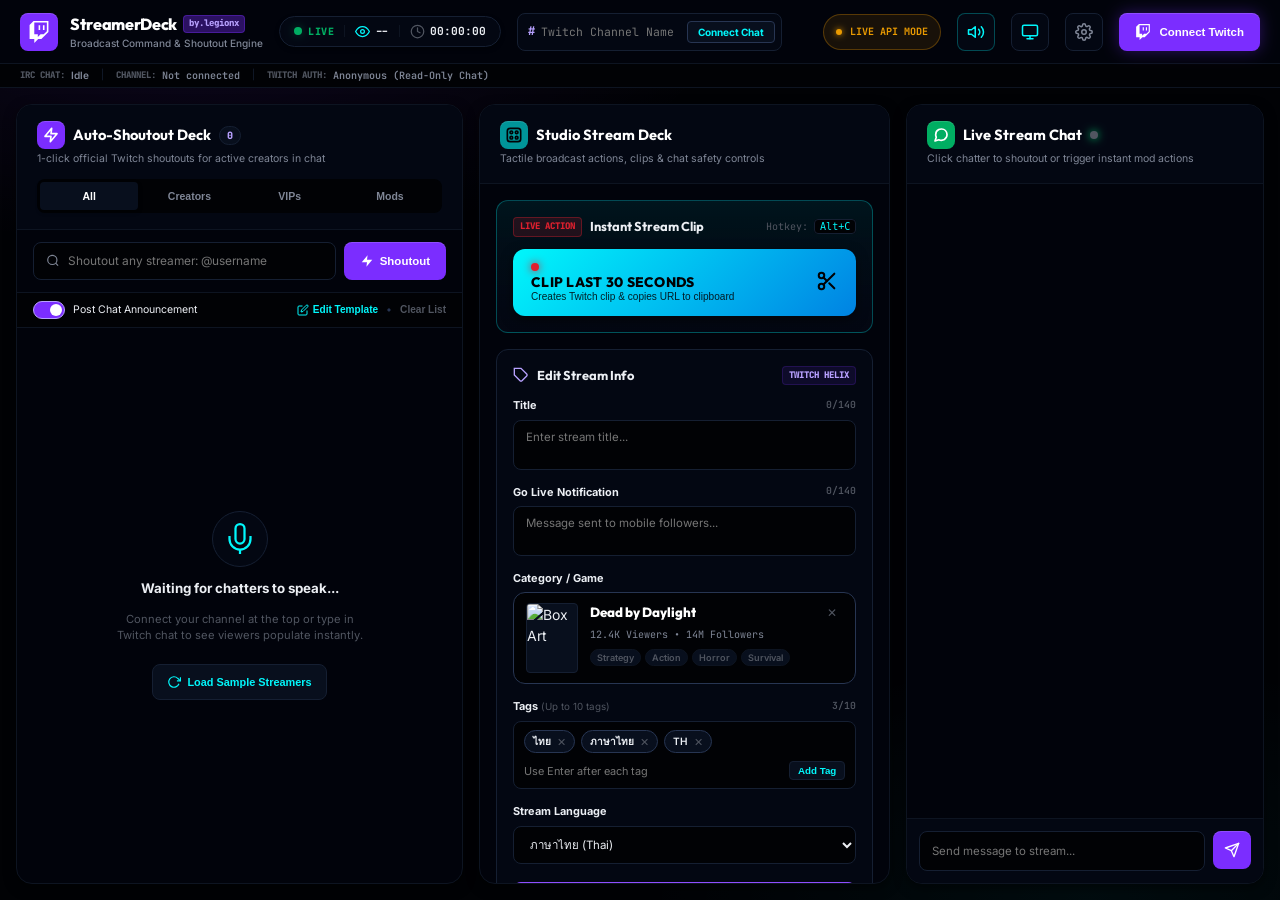
==== index.html @ 7c7625bd "feat: bundle Client ID for public use — users just click Login with Twitch, no setup needed" ====
<!DOCTYPE html>
<html lang="en" class="dark">

<head>
  <meta charset="UTF-8">
  <meta name="viewport" content="width=device-width, initial-scale=1.0">
  <title>StreamerDeck by.legionx— Broadcast Deck & Twitch Auto-Shoutout</title>
  <link rel="preconnect" href="https://fonts.googleapis.com">
  <link rel="preconnect" href="https://fonts.gstatic.com" crossorigin>
  <link
    href="https://fonts.googleapis.com/css2?family=Outfit:wght@400;500;600;700;800&family=Inter:wght@400;500;600;700&family=JetBrains+Mono:wght@500;600;700;800&display=swap"
    rel="stylesheet">
  <link rel="stylesheet" href="style.css">
</head>

<body>
  <div class="app-viewport">

    <!-- ================= TOP BROADCAST HEADER ================= -->
    <header class="app-header" role="banner">
      <div class="header-left">
        <div class="brand-badge">
          <div class="brand-icon-wrap">
            <svg class="svg-icon brand-logo" viewBox="0 0 24 24" width="22" height="22" fill="currentColor">
              <path
                d="M11.571 4.714h1.715v5.143H11.57zm4.715 0H18v5.143h-1.714zM6 0L1.714 4.286v15.428h5.143V24l4.286-4.286h3.428L22.286 12V0zm14.571 11.143l-3.428 3.428h-3.429l-3 3v-3H6.857V1.714h13.714z" />
            </svg>
          </div>
          <div class="brand-titles">
            <div class="brand-heading">
              <span class="brand-title">StreamerDeck</span>
              <span class="brand-edition">by.legionx</span>
            </div>
            <span class="brand-caption">Broadcast Command & Shoutout Engine</span>
          </div>
        </div>

        <!-- Live Telemetry Pill -->
        <div class="telemetry-pill" id="broadcastTelemetry">
          <div class="live-signal-group">
            <span class="pulse-beacon live" id="liveBeacon"></span>
            <span class="live-status-text live" id="liveStatusText">LIVE</span>
          </div>
          <div class="pill-divider" aria-hidden="true"></div>
          <div class="telemetry-stat" title="Current Viewers">
            <svg class="svg-icon text-cyan" viewBox="0 0 24 24" width="15" height="15" fill="none" stroke="currentColor"
              stroke-width="2" stroke-linecap="round" stroke-linejoin="round">
              <path d="M1 12s4-8 11-8 11 8 11 8-4 8-11 8-11-8-11-8z" />
              <circle cx="12" cy="12" r="3" />
            </svg>
            <span class="stat-value font-mono" id="viewerCounter">--</span>
          </div>
          <div class="pill-divider" aria-hidden="true"></div>
          <div class="telemetry-stat" title="Stream Uptime">
            <svg class="svg-icon text-muted" viewBox="0 0 24 24" width="15" height="15" fill="none"
              stroke="currentColor" stroke-width="2" stroke-linecap="round" stroke-linejoin="round">
              <circle cx="12" cy="12" r="10" />
              <polyline points="12 6 12 12 16 14" />
            </svg>
            <span class="stat-value font-mono" id="uptimeCounter">00:00:00</span>
          </div>
        </div>

        <!-- Quick Channel Joiner Bar -->
        <div class="quick-channel-joiner">
          <span class="join-icon">#</span>
          <input type="text" id="quickChannelInput" placeholder="Twitch Channel Name" autocomplete="off"
            spellcheck="false">
          <button class="btn-join-channel" id="quickJoinBtn">Connect Chat</button>
        </div>
      </div>

      <div class="header-right">
        <!-- Demo / Simulator Mode Switcher -->
        <div class="sim-badge-wrap">
          <button class="sim-mode-toggle" id="simModeToggle" aria-label="Toggle Live Simulator Mode"
            title="Click to toggle between Demo Simulator and Real Live Twitch API">
            <span class="sim-indicator-dot"></span>
            <span class="sim-label" id="simModeLabel">LIVE API MODE</span>
          </button>
        </div>

        <!-- Audio Chimes Toggle Button -->
        <button class="toolbar-btn active" id="soundToggleBtn" aria-label="Toggle Audio Feedback"
          title="Sound Effects: ON">
          <svg class="svg-icon icon-sound-on" viewBox="0 0 24 24" width="18" height="18" fill="none"
            stroke="currentColor" stroke-width="2" stroke-linecap="round" stroke-linejoin="round">
            <polygon points="11 5 6 9 2 9 2 15 6 15 11 19 11 5" />
            <path d="M19.07 4.93a10 10 0 0 1 0 14.14M15.54 8.46a5 5 0 0 1 0 7.07" />
          </svg>
          <svg class="svg-icon icon-sound-off hidden" viewBox="0 0 24 24" width="18" height="18" fill="none"
            stroke="currentColor" stroke-width="2" stroke-linecap="round" stroke-linejoin="round">
            <polygon points="11 5 6 9 2 9 2 15 6 15 11 19 11 5" />
            <line x1="23" y1="9" x2="17" y2="15" />
            <line x1="17" y1="9" x2="23" y2="15" />
          </svg>
        </button>

        <!-- OBS Studio Dock Button -->
        <button class="toolbar-btn" id="openObsDockBtn" aria-label="Open OBS Custom Browser Docks Setup"
          title="OBS Studio Browser Docks">
          <svg class="svg-icon text-cyan" viewBox="0 0 24 24" width="18" height="18" fill="none" stroke="currentColor"
            stroke-width="2" stroke-linecap="round" stroke-linejoin="round">
            <rect x="2" y="3" width="20" height="14" rx="2" ry="2" />
            <line x1="8" y1="21" x2="16" y2="21" />
            <line x1="12" y1="17" x2="12" y2="21" />
          </svg>
        </button>

        <!-- Settings Modal Button -->
        <button class="toolbar-btn" id="openSettingsBtn" aria-label="Open Stream & API Settings"
          title="Twitch API & App Settings">
          <svg class="svg-icon" viewBox="0 0 24 24" width="18" height="18" fill="none" stroke="currentColor"
            stroke-width="2" stroke-linecap="round" stroke-linejoin="round">
            <circle cx="12" cy="12" r="3" />
            <path
              d="M19.4 15a1.65 1.65 0 0 0 .33 1.82l.06.06a2 2 0 0 1 0 2.83 2 2 0 0 1-2.83 0l-.06-.06a1.65 1.65 0 0 0-1.82-.33 1.65 1.65 0 0 0-1 1.51V21a2 2 0 0 1-2 2 2 2 0 0 1-2-2v-.09A1.65 1.65 0 0 0 9 19.4a1.65 1.65 0 0 0-1.82.33l-.06.06a2 2 0 0 1-2.83 0 2 2 0 0 1 0-2.83l.06-.06a1.65 1.65 0 0 0 .33-1.82 1.65 1.65 0 0 0-1.51-1H3a2 2 0 0 1-2-2 2 2 0 0 1 2-2h.09A1.65 1.65 0 0 0 4.6 9a1.65 1.65 0 0 0-.33-1.82l-.06-.06a2 2 0 0 1 0-2.83 2 2 0 0 1 2.83 0l.06.06a1.65 1.65 0 0 0 1.82.33H9a1.65 1.65 0 0 0 1-1.51V3a2 2 0 0 1 2-2 2 2 0 0 1 2 2v.09a1.65 1.65 0 0 0 1 1.51 1.65 1.65 0 0 0 1.82-.33l.06-.06a2 2 0 0 1 2.83 0 2 2 0 0 1 0 2.83l-.06.06a1.65 1.65 0 0 0-.33 1.82V9a1.65 1.65 0 0 0 1.51 1H21a2 2 0 0 1 2 2 2 2 0 0 1-2 2h-.09a1.65 1.65 0 0 0-1.51 1z" />
          </svg>
        </button>

        <!-- Twitch Connect / Authenticated Streamer Profile -->
        <div class="auth-wrapper" id="authWrapper">
          <button class="twitch-connect-btn" id="connectTwitchBtn">
            <svg class="svg-icon" viewBox="0 0 24 24" width="16" height="16" fill="currentColor">
              <path
                d="M11.571 4.714h1.715v5.143H11.57zm4.715 0H18v5.143h-1.714zM6 0L1.714 4.286v15.428h5.143V24l4.286-4.286h3.428L22.286 12V0zm14.571 11.143l-3.428 3.428h-3.429l-3 3v-3H6.857V1.714h13.714z" />
            </svg>
            <span>Connect Twitch</span>
          </button>

          <div class="user-card hidden" id="userCard">
            <div class="avatar-ring">
              <img src="" alt="Streamer Avatar" class="user-avatar" id="userAvatar">
              <span class="user-online-dot"></span>
            </div>
            <div class="user-meta">
              <span class="user-display-name font-mono" id="userDisplayName">Streamer</span>
              <span class="user-badge-role" id="userRole">Broadcaster</span>
            </div>
            <button class="disconnect-icon-btn" id="disconnectBtn" title="Disconnect Account"
              aria-label="Disconnect account">
              <svg viewBox="0 0 24 24" width="14" height="14" fill="none" stroke="currentColor" stroke-width="2"
                stroke-linecap="round">
                <line x1="18" y1="6" x2="6" y2="18" />
                <line x1="6" y1="6" x2="18" y2="18" />
              </svg>
            </button>
          </div>
        </div>
      </div>
    </header>

    <!-- Global Native Shoutout Cooldown Tracker -->
    <div class="cooldown-strip hidden" id="globalCooldownStrip" role="status" aria-live="polite">
      <div class="cooldown-info">
        <svg class="svg-icon text-amber spin-slow" viewBox="0 0 24 24" width="16" height="16" fill="none"
          stroke="currentColor" stroke-width="2">
          <circle cx="12" cy="12" r="10" />
          <polyline points="12 6 12 12 16 14" />
        </svg>
        <span>Twitch Native Shoutout Cooldown: <strong class="font-mono text-amber" id="globalCooldownSec">120</strong>s
          remaining before next broadcast shoutout</span>
      </div>
      <div class="cooldown-track">
        <div class="cooldown-fill" id="globalCooldownFill"></div>
      </div>
    </div>

    <!-- Real-Time Status & Diagnostics Bar -->
    <div class="live-diagnostics-bar" id="diagnosticsBar">
      <div class="diag-group">
        <span class="diag-label">IRC CHAT:</span>
        <span class="diag-value" id="ircStatusText">Connecting...</span>
      </div>
      <div class="diag-divider">|</div>
      <div class="diag-group">
        <span class="diag-label">CHANNEL:</span>
        <span class="diag-value font-mono text-cyan" id="currentChannelDisplay">Not connected</span>
      </div>
      <div class="diag-divider">|</div>
      <div class="diag-group">
        <span class="diag-label">TWITCH AUTH:</span>
        <span class="diag-value" id="authStatusText">Anonymous / Read-Only</span>
      </div>
    </div>

    <!-- ================= MAIN 3-COLUMN BROADCAST MATRIX ================= -->
    <main class="studio-grid">

      <!-- ================= COL 1: 1-CLICK SHOUTOUT DECK ================= -->
      <section class="studio-column col-shoutouts" aria-labelledby="shoutoutDeckTitle">
        <div class="column-header">
          <div class="header-main-title">
            <div class="title-with-counter">
              <div class="icon-chip bg-purple-glow">
                <svg viewBox="0 0 24 24" width="16" height="16" fill="none" stroke="currentColor" stroke-width="2.5"
                  stroke-linecap="round" stroke-linejoin="round">
                  <polygon points="13 2 3 14 12 14 11 22 21 10 12 10 13 2" />
                </svg>
              </div>
              <h2 id="shoutoutDeckTitle">Auto-Shoutout Deck</h2>
              <span class="active-pill font-mono" id="chatterCountBadge">0</span>
            </div>
            <p class="column-subtitle">1-click official Twitch shoutouts for active creators in chat</p>
          </div>

          <!-- Filter Navigation Tabs -->
          <div class="filter-bar" role="tablist" aria-label="Chatter Filters">
            <button class="filter-tab active" role="tab" aria-selected="true" data-filter="all">All</button>
            <button class="filter-tab" role="tab" aria-selected="false" data-filter="streamers">Creators</button>
            <button class="filter-tab" role="tab" aria-selected="false" data-filter="vips">VIPs</button>
            <button class="filter-tab" role="tab" aria-selected="false" data-filter="mods">Mods</button>
          </div>
        </div>

        <!-- Manual Quick Shoutout Bar -->
        <div class="search-action-strip">
          <div class="search-box">
            <svg class="search-icon" viewBox="0 0 24 24" width="15" height="15" fill="none" stroke="currentColor"
              stroke-width="2">
              <circle cx="11" cy="11" r="8" />
              <line x1="21" y1="21" x2="16.65" y2="16.65" />
            </svg>
            <input type="text" id="manualShoutoutInput" placeholder="Shoutout any streamer: @username"
              autocomplete="off" spellcheck="false">
            <button class="clear-search-btn hidden" id="clearSearchBtn" aria-label="Clear search input">✕</button>
          </div>
          <button class="primary-action-btn" id="manualShoutoutBtn">
            <svg viewBox="0 0 24 24" width="14" height="14" fill="currentColor">
              <polygon points="13 2 3 14 12 14 11 22 21 10 12 10 13 2" />
            </svg>
            <span>Shoutout</span>
          </button>
        </div>

        <!-- Deck Settings Sub-Strip -->
        <div class="deck-option-bar">
          <label class="custom-toggle" title="Post formatted shoutout message directly to chat">
            <input type="checkbox" id="postChatToggle" checked>
            <span class="toggle-slider"></span>
            <span class="toggle-text">Post Chat Announcement</span>
          </label>
          <div class="option-links">
            <button class="link-btn text-cyan" id="editTemplateBtn">
              <svg viewBox="0 0 24 24" width="12" height="12" fill="none" stroke="currentColor" stroke-width="2">
                <path d="M11 4H4a2 2 0 0 0-2 2v14a2 2 0 0 0 2 2h14a2 2 0 0 0 2-2v-7" />
                <path d="M18.5 2.5a2.121 2.121 0 0 1 3 3L12 15l-4 1 1-4 9.5-9.5z" />
              </svg>
              <span>Edit Template</span>
            </button>
            <span class="link-sep">•</span>
            <button class="link-btn text-muted" id="clearDeckBtn">Clear List</button>
          </div>
        </div>

        <!-- Dynamic Chatter Cards Deck -->
        <div class="chatter-feed-wrap" id="chatterCardsContainer">
          <!-- Populated by JavaScript -->
          <div class="deck-empty-state" id="deckEmptyState">
            <div class="empty-glow-icon">
              <svg viewBox="0 0 24 24" width="36" height="36" fill="none" stroke="currentColor" stroke-width="1.5">
                <path d="M12 2a3 3 0 0 0-3 3v7a3 3 0 0 0 6 0V5a3 3 0 0 0-3-3Z" />
                <path d="M19 10v2a7 7 0 0 1-14 0v-2" />
                <line x1="12" y1="19" x2="12" y2="22" />
              </svg>
            </div>
            <h3 id="emptyStateHeading">Waiting for chatters to speak...</h3>
            <p id="emptyStateDesc">Connect your channel at the top or type in Twitch chat to see viewers populate
              instantly.</p>
            <button class="btn-ghost-cyan" id="simChattersBtn">
              <svg viewBox="0 0 24 24" width="14" height="14" fill="none" stroke="currentColor" stroke-width="2">
                <polyline points="23 4 23 10 17 10" />
                <path d="M20.49 15a9 9 0 1 1-2.12-9.36L23 10" />
              </svg>
              <span>Load Sample Streamers</span>
            </button>
          </div>
        </div>
      </section>

      <!-- ================= COL 2: STUDIO STREAM DECK CONTROLS ================= -->
      <section class="studio-column col-streamdeck" aria-labelledby="streamDeckTitle">
        <div class="column-header">
          <div class="header-main-title">
            <div class="title-with-counter">
              <div class="icon-chip bg-cyan-glow">
                <svg viewBox="0 0 24 24" width="16" height="16" fill="none" stroke="currentColor" stroke-width="2.5"
                  stroke-linecap="round" stroke-linejoin="round">
                  <rect x="2" y="2" width="20" height="20" rx="4" />
                  <circle cx="8" cy="8" r="2" />
                  <circle cx="16" cy="8" r="2" />
                  <circle cx="8" cy="16" r="2" />
                  <circle cx="16" cy="16" r="2" />
                </svg>
              </div>
              <h2 id="streamDeckTitle">Studio Stream Deck</h2>
            </div>
            <p class="column-subtitle">Tactile broadcast actions, clips & chat safety controls</p>
          </div>
        </div>

        <div class="deck-scrollable-content">

          <!-- 1-Click Stream Clip Hero -->
          <div class="deck-widget hero-clip-widget">
            <div class="widget-head">
              <div class="widget-label-group">
                <span class="widget-badge bg-red-pulse">LIVE ACTION</span>
                <h3>Instant Stream Clip</h3>
              </div>
              <span class="widget-tip font-mono">Hotkey: <kbd>Alt+C</kbd></span>
            </div>

            <button class="hero-clip-btn" id="createClipBtn" aria-label="Create 30 second live clip">
              <div class="clip-btn-content">
                <span class="rec-dot-live"></span>
                <span class="clip-btn-title">CLIP LAST 30 SECONDS</span>
                <span class="clip-btn-sub">Creates Twitch clip & copies URL to clipboard</span>
              </div>
              <div class="clip-btn-icon">
                <svg viewBox="0 0 24 24" width="22" height="22" fill="none" stroke="currentColor" stroke-width="2.2"
                  stroke-linecap="round" stroke-linejoin="round">
                  <circle cx="6" cy="6" r="3" />
                  <circle cx="6" cy="18" r="3" />
                  <line x1="20" y1="4" x2="8.12" y2="15.88" />
                  <line x1="14.47" y1="14.48" x2="20" y2="20" />
                  <line x1="8.12" y1="8.12" x2="12" y2="12" />
                </svg>
              </div>
            </button>

            <div class="clip-output-box hidden" id="clipOutputBox">
              <div class="clip-url-wrap">
                <svg viewBox="0 0 24 24" width="14" height="14" fill="none" stroke="currentColor" stroke-width="2"
                  class="text-cyan">
                  <path d="M10 13a5 5 0 0 0 7.54.54l3-3a5 5 0 0 0-7.07-7.07l-1.72 1.71" />
                  <path d="M14 11a5 5 0 0 0-7.54-.54l-3 3a5 5 0 0 0 7.07 7.07l1.71-1.71" />
                </svg>
                <span class="clip-url-text font-mono" id="clipUrlText">https://clips.twitch.tv/...</span>
              </div>
              <button class="btn-sm-ghost" id="copyClipUrlBtn">Copy</button>
            </div>
          </div>

          <!-- Real Twitch Broadcast Info & Category Editor -->
          <div class="deck-widget twitch-stream-info-widget" id="streamInfoWidget">
            <div class="widget-head">
              <div class="widget-label-group">
                <svg viewBox="0 0 24 24" width="16" height="16" fill="none" stroke="currentColor" stroke-width="2"
                  class="text-purple">
                  <path d="M20.59 13.41l-7.17 7.17a2 2 0 0 1-2.83 0L2 12V2h10l8.59 8.59a2 2 0 0 1 0 2.82z" />
                  <line x1="7" y1="7" x2="7.01" y2="7" />
                </svg>
                <h3>Edit Stream Info</h3>
              </div>
              <span class="twitch-brand-tag">TWITCH HELIX</span>
            </div>

            <div class="twitch-info-form">

              <!-- 1. Stream Title with Char Count -->
              <div class="info-field-group">
                <div class="field-label-row">
                  <label for="streamTitleInput">Title</label>
                  <span class="char-count font-mono" id="titleCharCount">0/140</span>
                </div>
                <textarea id="streamTitleInput" rows="2" maxlength="140"
                  placeholder="Enter stream title..."></textarea>
              </div>

              <!-- 2. Go Live Notification with Char Count -->
              <div class="info-field-group">
                <div class="field-label-row">
                  <label for="goLiveNotificationInput">Go Live Notification</label>
                  <span class="char-count font-mono" id="notifCharCount">0/140</span>
                </div>
                <textarea id="goLiveNotificationInput" rows="2" maxlength="140"
                  placeholder="Message sent to mobile followers..."></textarea>
              </div>

              <!-- 3. Real Category Picker with Twitch Search & Box Art -->
              <div class="info-field-group">
                <div class="field-label-row">
                  <label>Category / Game</label>
                </div>

                <!-- Selected Category Box Art Card -->
                <div class="selected-category-card" id="selectedCategoryCard">
                  <img src="https://static-cdn.jtvnw.net/ttv-boxart/491487_IGDB-144x192.jpg" alt="Box Art"
                    class="category-boxart" id="selectedCategoryImg">
                  <div class="category-info-wrap">
                    <div class="category-title-row">
                      <strong class="category-name" id="selectedCategoryName">Dead by Daylight</strong>
                      <button class="remove-category-btn" id="removeCategoryBtn" title="Change Category"
                        aria-label="Remove category">✕</button>
                    </div>
                    <span class="category-metrics font-mono" id="selectedCategoryMetrics">12.4K Viewers • 14M
                      Followers</span>
                    <div class="category-genre-chips" id="selectedCategoryGenres">
                      <span class="genre-chip">Strategy</span>
                      <span class="genre-chip">Action</span>
                      <span class="genre-chip">Horror</span>
                      <span class="genre-chip">Survival</span>
                    </div>
                  </div>
                </div>

                <!-- Category Search Input & Auto-Complete Dropdown -->
                <div class="category-search-wrapper hidden" id="categorySearchWrapper">
                  <div class="search-category-input-box">
                    <svg class="search-cat-icon" viewBox="0 0 24 24" width="14" height="14" fill="none"
                      stroke="currentColor" stroke-width="2">
                      <circle cx="11" cy="11" r="8" />
                      <line x1="21" y1="21" x2="16.65" y2="16.65" />
                    </svg>
                    <input type="text" id="categorySearchInput"
                      placeholder="Search a category (e.g. Valorant, Dead by Daylight, Just Chatting)..."
                      autocomplete="off">
                    <span class="search-loading-spinner hidden" id="catSearchSpinner"></span>
                  </div>

                  <!-- Dropdown Search Results List -->
                  <div class="category-dropdown-results hidden" id="categoryDropdownResults">
                    <!-- Populated dynamically via Twitch Helix API / catalogue -->
                  </div>
                </div>
              </div>

              <!-- 4. Interactive Stream Tags -->
              <div class="info-field-group">
                <div class="field-label-row">
                  <label for="newTagInput">Tags <span class="label-sub">(Up to 10 tags)</span></label>
                  <span class="char-count font-mono" id="tagCountDisplay">3/10</span>
                </div>

                <div class="tags-container" id="tagsContainer">
                  <div class="tags-chips-list" id="tagsChipsList">
                    <!-- Tags populated dynamically from localStorage -->
                  </div>
                  <div class="tag-input-row">
                    <input type="text" id="newTagInput" placeholder="Use Enter after each tag" maxlength="25">
                    <button type="button" class="btn-add-tag" id="addTagBtn">Add Tag</button>
                  </div>
                </div>
              </div>

              <!-- 5. Stream Language -->
              <div class="info-field-group">
                <div class="field-label-row">
                  <label for="streamLanguageSelect">Stream Language</label>
                </div>
                <select id="streamLanguageSelect" class="twitch-select">
                  <option value="th" selected>ภาษาไทย (Thai)</option>
                  <option value="en">English</option>
                  <option value="ja">日本語 (Japanese)</option>
                  <option value="ko">한국어 (Korean)</option>
                  <option value="zh">中文 (Chinese)</option>
                  <option value="es">Español (Spanish)</option>
                  <option value="fr">Français (French)</option>
                  <option value="de">Deutsch (German)</option>
                  <option value="pt">Português (Portuguese)</option>
                  <option value="ru">Русский (Russian)</option>
                </select>
              </div>

              <button class="btn-save-stream-info" id="updateChannelBtn">
                <svg viewBox="0 0 24 24" width="16" height="16" fill="none" stroke="currentColor" stroke-width="2">
                  <path d="M19 21H5a2 2 0 0 1-2-2V5a2 2 0 0 1 2-2h11l5 5v11a2 2 0 0 1-2 2z" />
                  <polyline points="17 21 17 13 7 13 7 21" />
                  <polyline points="7 3 7 8 15 8" />
                </svg>
                <span>Save to Twitch (Done)</span>
              </button>
            </div>
          </div>

          <!-- Chat Safety & Moderation Matrix -->
          <div class="deck-widget">
            <div class="widget-head">
              <div class="widget-label-group">
                <svg viewBox="0 0 24 24" width="15" height="15" fill="none" stroke="currentColor" stroke-width="2"
                  class="text-amber">
                  <path d="M12 22s8-4 8-10V5l-8-3-8 3v7c0 6 8 10 8 10z" />
                </svg>
                <h3>Chat Safety Modes</h3>
              </div>
            </div>

            <div class="safety-modes-grid">
              <button class="mode-toggle-card" data-mode="emote" id="btnModeEmote">
                <div class="mode-card-left">
                  <span class="mode-icon-circle">
                    <svg viewBox="0 0 24 24" width="16" height="16" fill="none" stroke="currentColor" stroke-width="2">
                      <circle cx="12" cy="12" r="10" />
                      <path d="M8 14s1.5 2 4 2 4-2 4-2" />
                      <line x1="9" y1="9" x2="9.01" y2="9" />
                      <line x1="15" y1="9" x2="15.01" y2="9" />
                    </svg>
                  </span>
                  <div class="mode-card-text">
                    <span class="mode-card-title">Emote Only</span>
                    <span class="mode-card-sub">Block all text</span>
                  </div>
                </div>
                <span class="mode-switch-state font-mono">OFF</span>
              </button>

              <button class="mode-toggle-card" data-mode="sub" id="btnModeSub">
                <div class="mode-card-left">
                  <span class="mode-icon-circle">
                    <svg viewBox="0 0 24 24" width="16" height="16" fill="none" stroke="currentColor" stroke-width="2">
                      <polygon
                        points="12 2 15.09 8.26 22 9.27 17 14.14 18.18 21.02 12 17.77 5.82 21.02 7 14.14 2 9.27 8.91 8.26 12 2" />
                    </svg>
                  </span>
                  <div class="mode-card-text">
                    <span class="mode-card-title">Sub Only</span>
                    <span class="mode-card-sub">Subscribers only</span>
                  </div>
                </div>
                <span class="mode-switch-state font-mono">OFF</span>
              </button>

              <button class="mode-toggle-card" data-mode="followers" id="btnModeFollowers">
                <div class="mode-card-left">
                  <span class="mode-icon-circle">
                    <svg viewBox="0 0 24 24" width="16" height="16" fill="none" stroke="currentColor" stroke-width="2">
                      <path d="M17 21v-2a4 4 0 0 0-4-4H5a4 4 0 0 0-4 4v2" />
                      <circle cx="9" cy="7" r="4" />
                      <path d="M23 21v-2a4 4 0 0 0-3-3.87" />
                      <path d="M16 3.13a4 4 0 0 1 0 7.75" />
                    </svg>
                  </span>
                  <div class="mode-card-text">
                    <span class="mode-card-title">Followers Only</span>
                    <span class="mode-card-sub">Must follow channel</span>
                  </div>
                </div>
                <span class="mode-switch-state font-mono">OFF</span>
              </button>

              <button class="mode-toggle-card" data-mode="slow" id="btnModeSlow">
                <div class="mode-card-left">
                  <span class="mode-icon-circle">
                    <svg viewBox="0 0 24 24" width="16" height="16" fill="none" stroke="currentColor" stroke-width="2">
                      <circle cx="12" cy="12" r="10" />
                      <polyline points="12 6 12 12 14 14" />
                    </svg>
                  </span>
                  <div class="mode-card-text">
                    <span class="mode-card-title">Slow Mode (5s)</span>
                    <span class="mode-card-sub">Rate limit chat</span>
                  </div>
                </div>
                <span class="mode-switch-state font-mono">OFF</span>
              </button>
            </div>

            <!-- Nuke Chat Button -->
            <button class="nuke-chat-btn" id="clearChatBtn">
              <svg viewBox="0 0 24 24" width="15" height="15" fill="none" stroke="currentColor" stroke-width="2">
                <polyline points="3 6 5 6 21 6" />
                <path d="M19 6v14a2 2 0 0 1-2 2H7a2 2 0 0 1-2-2V6m3 0V4a2 2 0 0 1 2-2h4a2 2 0 0 1 2 2v2" />
              </svg>
              <span>Nuke / Clear Live Chat</span>
            </button>
          </div>

          <!-- Quick Broadcast Macros -->
          <div class="deck-widget">
            <div class="widget-head">
              <div class="widget-label-group">
                <svg viewBox="0 0 24 24" width="15" height="15" fill="none" stroke="currentColor" stroke-width="2"
                  class="text-cyan">
                  <path d="M21 15a2 2 0 0 1-2 2H7l-4 4V5a2 2 0 0 1 2-2h14a2 2 0 0 1 2 2z" />
                </svg>
                <h3>Broadcast Chat Macros</h3>
              </div>
              <button class="btn-xs-manage-macros" id="manageMacrosBtn" title="Manage Custom Chat Macros">
                <svg viewBox="0 0 24 24" width="12" height="12" fill="none" stroke="currentColor" stroke-width="2">
                  <path d="M11 4H4a2 2 0 0 0-2 2v14a2 2 0 0 0 2 2h14a2 2 0 0 0 2-2v-7" />
                  <path d="M18.5 2.5a2.121 2.121 0 0 1 3 3L12 15l-4 1 1-4 9.5-9.5z" />
                </svg>
                <span>Edit Macros</span>
              </button>
            </div>

            <div class="macros-matrix" id="macrosMatrixContainer">
              <!-- Rendered dynamically from APP_STATE.macros -->
            </div>
          </div>

        </div>
      </section>

      <!-- ================= COL 3: LIVE STREAM CHAT & MOD FEED ================= -->
      <section class="studio-column col-livechat" aria-labelledby="liveChatTitle">
        <div class="column-header">
          <div class="header-main-title">
            <div class="title-with-counter">
              <div class="icon-chip bg-emerald-glow">
                <svg viewBox="0 0 24 24" width="16" height="16" fill="none" stroke="currentColor" stroke-width="2.5"
                  stroke-linecap="round" stroke-linejoin="round">
                  <path
                    d="M21 11.5a8.38 8.38 0 0 1-.9 3.8 8.5 8.5 0 0 1-7.6 4.7 8.38 8.38 0 0 1-3.8-.9L3 21l1.9-5.7a8.38 8.38 0 0 1-.9-3.8 8.5 8.5 0 0 1 4.7-7.6 8.38 8.38 0 0 1 3.8-.9h.5a8.48 8.48 0 0 1 8 8v.5z" />
                </svg>
              </div>
              <h2 id="liveChatTitle">Live Stream Chat</h2>
              <span class="chat-live-pulse" id="chatLiveDot" title="Twitch IRC Status"></span>
            </div>
            <p class="column-subtitle">Click chatter to shoutout or trigger instant mod actions</p>
          </div>
        </div>

        <!-- Chat Stream Scroll View -->
        <div class="chat-viewport" id="chatStreamScroll" role="log" aria-live="polite">
          <!-- Live chat rows render here -->
        </div>

        <!-- Broadcaster Chat Input Form -->
        <form class="chat-composer-strip" id="chatComposerForm">
          <div class="composer-input-wrap">
            <input type="text" id="broadcasterChatInput" placeholder="Send message to stream..." autocomplete="off">
          </div>
          <button type="submit" class="composer-send-btn" aria-label="Send message">
            <svg viewBox="0 0 24 24" width="16" height="16" fill="none" stroke="currentColor" stroke-width="2"
              stroke-linecap="round" stroke-linejoin="round">
              <line x1="22" y1="2" x2="11" y2="13" />
              <polygon points="22 2 15 22 11 13 2 9 22 2" />
            </svg>
          </button>
        </form>
      </section>

    </main>

    <!-- ================= MODALS & OVERLAYS ================= -->

    <!-- Twitch Auth Modal -->
    <div class="modal-scrim hidden" id="settingsModal" role="dialog" aria-modal="true"
      aria-labelledby="settingsModalTitle">
      <div class="modal-panel">
        <div class="modal-panel-header">
          <div class="modal-title-group">
            <svg class="svg-icon text-purple" viewBox="0 0 24 24" width="20" height="20" fill="currentColor">
              <path
                d="M11.571 4.714h1.715v5.143H11.57zm4.715 0H18v5.143h-1.714zM6 0L1.714 4.286v15.428h5.143V24l4.286-4.286h3.428L22.286 12V0zm14.571 11.143l-3.428 3.428h-3.429l-3 3v-3H6.857V1.714h13.714z" />
            </svg>
            <h3 id="settingsModalTitle">Connect to Twitch</h3>
          </div>
          <button class="modal-close-icon" id="closeSettingsModalBtn" aria-label="Close modal">✕</button>
        </div>

        <div class="modal-panel-body">
          <!-- Primary: One-click OAuth -->
          <div style="display:flex;flex-direction:column;gap:12px;">
            <p style="font-size:0.82rem;color:var(--text-secondary);line-height:1.5;">
              Log in with your Twitch account to unlock shoutouts, stream title editing, chat controls, safety modes, and clip creation.
            </p>

            <!-- Channel username (optional override) -->
            <div class="form-group-modal">
              <label for="targetChannelField">Monitor a Different Channel (optional)</label>
              <input type="text" id="targetChannelField" placeholder="Leave blank to use your own channel">
              <span class="field-caption">Only needed if you want to watch a channel other than your own.</span>
            </div>

            <!-- Advanced: Direct token paste -->
            <details style="border:1px solid var(--border-subtle);border-radius:var(--radius-sm);padding:10px 12px;">
              <summary style="font-size:0.75rem;font-weight:700;color:var(--text-secondary);cursor:pointer;user-select:none;">Advanced — Paste OAuth Token directly</summary>
              <div style="margin-top:10px;display:flex;flex-direction:column;gap:6px;">
                <input type="password" id="twitchDirectTokenField" placeholder="oauth:xxxxxxxxxxxx or raw token"
                  class="font-mono" style="background:var(--surface-canvas);border:1px solid var(--border-default);border-radius:var(--radius-xs);color:var(--text-primary);padding:8px 12px;font-size:0.8rem;outline:none;">
                <span class="field-caption">If you already have a token (e.g. from Twitch Token Generator), paste it here.</span>
                <!-- Hidden field — kept for JS compatibility -->
                <input type="hidden" id="twitchClientIdField" value="">
              </div>
            </details>
          </div>

          <div class="modal-footer-actions">
            <button class="btn-secondary" id="saveSettingsBtn">Save Channel</button>
            <button class="btn-twitch-auth" id="launchOAuthBtn">
              <svg viewBox="0 0 24 24" width="16" height="16" fill="currentColor">
                <path
                  d="M11.571 4.714h1.715v5.143H11.57zm4.715 0H18v5.143h-1.714zM6 0L1.714 4.286v15.428h5.143V24l4.286-4.286h3.428L22.286 12V0zm14.571 11.143l-3.428 3.428h-3.429l-3 3v-3H6.857V1.714h13.714z" />
              </svg>
              <span>Login with Twitch</span>
            </button>
          </div>
        </div>
      </div>
    </div>

    <!-- Shoutout Custom Template Modal -->
    <div class="modal-scrim hidden" id="templateModal" role="dialog" aria-modal="true"
      aria-labelledby="templateModalTitle">
      <div class="modal-panel">
        <div class="modal-panel-header">
          <div class="modal-title-group">
            <svg class="svg-icon text-cyan" viewBox="0 0 24 24" width="20" height="20" fill="none" stroke="currentColor"
              stroke-width="2">
              <path d="M11 4H4a2 2 0 0 0-2 2v14a2 2 0 0 0 2 2h14a2 2 0 0 0 2-2v-7" />
              <path d="M18.5 2.5a2.121 2.121 0 0 1 3 3L12 15l-4 1 1-4 9.5-9.5z" />
            </svg>
            <h3 id="templateModalTitle">Customize Shoutout Message</h3>
          </div>
          <button class="modal-close-icon" id="closeTemplateModalBtn" aria-label="Close modal">✕</button>
        </div>

        <div class="modal-panel-body">
          <p class="modal-intro-text">This message is automatically broadcast to your Twitch chat whenever you trigger a
            shoutout.</p>

          <div class="form-group-modal">
            <label for="templateEditorTextarea">Message Template</label>
            <textarea id="templateEditorTextarea" rows="3"
              placeholder="Enter shoutout template...">⭐ Check out @{username} at https://twitch.tv/{username} ! They were last streaming {game} — give them a follow! 💜</textarea>

            <div class="tag-chips-row">
              <span class="tag-row-label">Insert Dynamic Tags:</span>
              <button class="tag-chip font-mono" data-tag="{username}">{username}</button>
              <button class="tag-chip font-mono" data-tag="{game}">{game}</button>
              <button class="tag-chip font-mono" data-tag="{url}">{url}</button>
            </div>
          </div>

          <div class="template-live-preview">
            <span class="preview-tag">LIVE PREVIEW</span>
            <p class="preview-text" id="templatePreviewBox"></p>
          </div>

          <div class="modal-footer-actions">
            <button class="btn-ghost" id="resetTemplateBtn">Reset Default</button>
            <button class="btn-primary" id="saveTemplateBtn">Save Template</button>
          </div>
        </div>
      </div>
    </div>

    <!-- Broadcast Chat Macros Customizer Modal -->
    <div class="modal-scrim hidden" id="macrosModal" role="dialog" aria-modal="true" aria-labelledby="macrosModalTitle">
      <div class="modal-panel modal-panel-lg">
        <div class="modal-panel-header">
          <div class="modal-title-group">
            <svg class="svg-icon text-cyan" viewBox="0 0 24 24" width="20" height="20" fill="none" stroke="currentColor"
              stroke-width="2">
              <path d="M21 15a2 2 0 0 1-2 2H7l-4 4V5a2 2 0 0 1 2-2h14a2 2 0 0 1 2 2z" />
            </svg>
            <h3 id="macrosModalTitle">Customize Broadcast Chat Macros</h3>
          </div>
          <button class="modal-close-icon" id="closeMacrosModalBtn" aria-label="Close modal">✕</button>
        </div>

        <div class="modal-panel-body">
          <p class="modal-intro-text">Create, edit, and organize 1-click chat announcement buttons for your stream.</p>

          <!-- Current Active Macros List -->
          <div class="macro-editor-list" id="macroEditorList">
            <!-- Dynamically populated -->
          </div>

          <!-- Add New Custom Macro Card -->
          <div class="add-macro-card">
            <h4>Add New Chat Macro</h4>
            <div class="macro-form-row">
              <div class="input-col">
                <label for="newMacroCommand">Command Badge (e.g. !discord)</label>
                <input type="text" id="newMacroCommand" placeholder="!command" class="font-mono">
              </div>
              <div class="input-col">
                <label for="newMacroLabel">Button Label</label>
                <input type="text" id="newMacroLabel" placeholder="Short description">
              </div>
            </div>
            <div class="macro-form-row full-width">
              <div class="input-col">
                <label for="newMacroMessage">Message Broadcasted to Twitch Chat</label>
                <textarea id="newMacroMessage" rows="2" placeholder="Enter message to send to chat..."></textarea>
              </div>
            </div>
            <button class="btn-primary-sm" id="addNewMacroBtn">
              <span>+ Add Macro Button</span>
            </button>
          </div>

          <div class="modal-footer-actions">
            <button class="btn-ghost" id="resetMacrosDefaultBtn">Reset Defaults</button>
            <button class="btn-primary" id="saveMacrosModalBtn">Save & Apply</button>
          </div>
        </div>
      </div>
    </div>

    <!-- OBS Custom Browser Dock Setup Modal -->
    <div class="modal-scrim hidden" id="obsDockModal" role="dialog" aria-modal="true"
      aria-labelledby="obsDockModalTitle">
      <div class="modal-panel modal-panel-lg">
        <div class="modal-panel-header">
          <div class="modal-title-group">
            <svg class="svg-icon text-cyan" viewBox="0 0 24 24" width="20" height="20" fill="none" stroke="currentColor"
              stroke-width="2">
              <rect x="2" y="3" width="20" height="14" rx="2" ry="2" />
              <line x1="8" y1="21" x2="16" y2="21" />
              <line x1="12" y1="17" x2="12" y2="21" />
            </svg>
            <h3 id="obsDockModalTitle">OBS Studio Custom Browser Docks</h3>
          </div>
          <button class="modal-close-icon" id="closeObsDockModalBtn" aria-label="Close modal">✕</button>
        </div>

        <div class="modal-panel-body">
          <p class="modal-intro-text">Dock StreamerDeck directly into OBS Studio alongside your stream preview, scenes,
            and audio mixer!</p>

          <div class="stepper-guide">
            <div class="step-item">
              <span class="step-num">1</span>
              <div class="step-content">
                <strong>Open OBS Custom Browser Docks</strong>
                <p>In OBS Studio top menu, click <code>Docks</code> → <code>Custom Browser Docks...</code></p>
              </div>
            </div>
            <div class="step-item">
              <span class="step-num">2</span>
              <div class="step-content">
                <strong>Add Dock Name & Paste URL</strong>
                <p>Set Dock Name to <code>StreamerDeck Dock</code> and paste the dock URL below:</p>
                <div class="copy-url-row" style="margin-top: 6px;">
                  <code class="font-mono" id="obsDockUrlDisplay">http://localhost:3000/dock.html</code>
                  <button class="btn-xs-cyan" id="copyObsDockUrlBtn">Copy Dock URL</button>
                </div>
              </div>
            </div>
            <div class="step-item">
              <span class="step-num">3</span>
              <div class="step-content">
                <strong>Click Apply & Dock into OBS</strong>
                <p>OBS will open the StreamerDeck panel. Drag and snap it anywhere on your OBS layout!</p>
              </div>
            </div>
          </div>

          <div class="modal-footer-actions">
            <a href="http://localhost:3000/dock.html" target="_blank" class="btn-secondary"
              style="text-decoration: none; display: inline-flex; align-items: center; gap: 6px;">
              <span>Open Dock in New Tab ↗</span>
            </a>
            <button class="btn-primary" id="closeObsDockModalConfirmBtn">Done</button>
          </div>
        </div>
      </div>
    </div>

    <!-- Quick Mod Flyout Menu -->
    <div class="mod-flyout hidden" id="quickModFlyout" role="menu">
      <div class="flyout-header">
        <span class="flyout-user font-mono" id="flyoutUsername">@username</span>
        <button class="flyout-close" id="closeFlyoutBtn">✕</button>
      </div>
      <div class="flyout-body">
        <button class="flyout-btn shoutout-highlight" id="flyoutShoutoutBtn">
          <svg viewBox="0 0 24 24" width="14" height="14" fill="currentColor">
            <polygon points="13 2 3 14 12 14 11 22 21 10 12 10 13 2" />
          </svg>
          <span>1-Click Shoutout</span>
        </button>

        <div class="flyout-sep"></div>
        <span class="flyout-subhead">Quick Timeout:</span>
        <div class="flyout-grid">
          <button class="flyout-grid-btn" data-time="1">Purge (1s)</button>
          <button class="flyout-grid-btn" data-time="60">60s</button>
          <button class="flyout-grid-btn" data-time="600">10m</button>
          <button class="flyout-grid-btn" data-time="3600">1h</button>
        </div>

        <button class="flyout-btn ban-danger" id="flyoutBanBtn">
          <svg viewBox="0 0 24 24" width="14" height="14" fill="none" stroke="currentColor" stroke-width="2">
            <circle cx="12" cy="12" r="10" />
            <line x1="4.93" y1="4.93" x2="19.07" y2="19.07" />
          </svg>
          <span>Ban User</span>
        </button>
      </div>
    </div>

    <!-- Toast Notification Viewport -->
    <div class="toast-stack" id="toastStack" aria-live="assertive"></div>

  </div>

  <script src="app.js"></script>
</body>

</html>
---- style.css ----
/* ==========================================================================
   STREAMERDECK — DESIGN SYSTEM
   Hallmark redesign · genre: atmospheric · theme: custom-dark
   Pre-emit critique: P4 H4 E4 S4 R4 V4
   ========================================================================== */

:root {
  /* ── Surfaces (dark-atmospheric stack) ── */
  --surface-canvas: oklch(8% 0.02 264);
  --surface-base:   oklch(10% 0.025 264);
  --surface-card:   oklch(13% 0.028 264);
  --surface-elevated: oklch(17% 0.032 264);
  --surface-hover:  oklch(20% 0.036 264);
  --surface-active: oklch(23% 0.040 264);
  /* raw hex aliases kept for legacy code compatibility */
  --surface-canvas-hex: #07090e;

  /* ── Borders ── */
  --border-subtle:  oklch(19% 0.030 264);
  --border-default: oklch(24% 0.040 264);
  --border-strong:  oklch(33% 0.055 264);
  --border-focus:   var(--purple-brand);

  /* ── Typography ── */
  --text-pure:      oklch(100% 0 0);
  --text-primary:   oklch(95% 0.008 264);
  --text-secondary: oklch(62% 0.025 264);
  --text-muted:     oklch(45% 0.018 264);
  --text-dark:      oklch(8% 0.02 264);

  /* ── Brand accents ── */
  --purple-brand:   oklch(55% 0.28 290);
  --purple-glow:    oklch(55% 0.28 290 / 0.35);
  --purple-light:   oklch(78% 0.18 290);
  --purple-dark:    oklch(42% 0.28 290);
  /* Glow shadows — reserved for live-beacon, primary CTA, user avatar only */
  --shadow-glow-purple: 0 0 16px var(--purple-glow);

  --cyan-hyper:     oklch(87% 0.18 196);
  --cyan-glow:      oklch(87% 0.18 196 / 0.28);
  --cyan-dark:      oklch(58% 0.16 196);
  --shadow-glow-cyan: 0 0 16px var(--cyan-glow);

  --emerald-live:   oklch(65% 0.18 158);
  --emerald-glow:   oklch(65% 0.18 158 / 0.35);

  --amber-signal:   oklch(75% 0.17 75);
  --amber-glow:     oklch(75% 0.17 75 / 0.30);

  --crimson-alert:  oklch(58% 0.22 25);
  --crimson-glow:   oklch(58% 0.22 25 / 0.35);

  /* ── Semantic surface tints (replace inline rgba throughout) ── */
  --tint-purple-soft:  oklch(55% 0.28 290 / 0.10);
  --tint-purple-mid:   oklch(55% 0.28 290 / 0.18);
  --tint-cyan-soft:    oklch(87% 0.18 196 / 0.08);
  --tint-cyan-mid:     oklch(87% 0.18 196 / 0.18);
  --tint-amber-soft:   oklch(75% 0.17 75  / 0.10);
  --tint-amber-mid:    oklch(75% 0.17 75  / 0.20);
  --tint-crimson-soft: oklch(58% 0.22 25  / 0.08);
  --tint-crimson-mid:  oklch(58% 0.22 25  / 0.15);
  --tint-scrim:        oklch(4% 0.02 264  / 0.80);
  --tint-cooldown-track: oklch(100% 0 0  / 0.10);

  /* ── Role badge colours (flat, no glow) ── */
  --role-creator: oklch(58% 0.24 5);
  --role-creator-border: oklch(58% 0.24 5 / 0.35);
  --role-mod:     oklch(65% 0.18 158);
  --role-mod-border: oklch(65% 0.18 158 / 0.35);
  --role-vip:     oklch(62% 0.22 310);
  --role-vip-border: oklch(62% 0.22 310 / 0.35);

  /* ── Fonts ── */
  --font-display: 'Outfit', -apple-system, BlinkMacSystemFont, sans-serif;
  --font-body:    'Inter', -apple-system, BlinkMacSystemFont, sans-serif;
  --font-mono:    'JetBrains Mono', Consolas, monospace;

  /* ── Spacing (4px grid) ── */
  --space-2xs: 4px;
  --space-xs:  8px;
  --space-sm:  12px;
  --space-md:  16px;
  --space-lg:  20px;
  --space-xl:  24px;
  --space-2xl: 32px;

  /* ── Radii ── */
  --radius-xs:   4px;
  --radius-sm:   8px;
  --radius-md:   12px;
  --radius-lg:   16px;
  --radius-full: 9999px;

  /* ── Depth shadows (tokenised, no raw rgba in body rules) ── */
  --shadow-sm: 0 2px 4px  oklch(0% 0 0 / 0.40);
  --shadow-md: 0 4px 12px oklch(0% 0 0 / 0.50);
  --shadow-lg: 0 10px 30px oklch(0% 0 0 / 0.70);

  /* ── Transitions ── */
  --ease-spring: cubic-bezier(0.34, 1.56, 0.64, 1);
  --ease-smooth: cubic-bezier(0.16, 1, 0.3, 1);
  --transition-fast:   0.12s ease;
  --transition-normal: 0.2s var(--ease-smooth);
}

/* ==========================================================================
   RESET & FOUNDATIONS
   ========================================================================== */

*, *::before, *::after {
  box-sizing: border-box;
  margin: 0;
  padding: 0;
}

html, body {
  width: 100%;
  height: 100%;
  background-color: var(--surface-canvas);
  color: var(--text-primary);
  font-family: var(--font-body);
  font-size: 14px;
  line-height: 1.5;
  /* Hallmark gate 34: overflow-x clip — never hidden (breaks iOS sticky/fixed) */
  overflow-x: clip;
  overflow-y: hidden;
  -webkit-font-smoothing: antialiased;
  -moz-osx-font-smoothing: grayscale;
}

/* Accessibility Focus Ring — gate 40–41: improved contrast on dark surfaces */
:focus-visible {
  outline: 2px solid var(--purple-light);
  outline-offset: 3px;
  box-shadow: 0 0 0 4px var(--purple-glow);
}

/* Typography Utilities */
.font-mono { font-family: var(--font-mono); }
.text-purple { color: var(--purple-light); }
.text-cyan { color: var(--cyan-hyper); }
.text-amber { color: var(--amber-signal); }
.text-muted { color: var(--text-muted); }

/* ==========================================================================
   APP VIEWPORT SHELL
   ========================================================================== */

.app-viewport {
  display: flex;
  flex-direction: column;
  height: 100vh;
  width: 100vw;
  background: 
    radial-gradient(ellipse 60% 40% at 15% 0%, var(--tint-purple-soft) 0%, transparent 70%),
    radial-gradient(ellipse 50% 40% at 85% 100%, oklch(87% 0.18 196 / 0.04) 0%, transparent 70%),
    var(--surface-canvas);
  overflow: clip;
}

/* ==========================================================================
   TOP BROADCAST HEADER
   ========================================================================== */

.app-header {
  display: flex;
  align-items: center;
  justify-content: space-between;
  height: 64px;
  padding: 0 var(--space-lg);
  background-color: var(--surface-base);
  border-bottom: 1px solid var(--border-subtle);
  flex-shrink: 0;
  gap: var(--space-md);
  z-index: 30;
}

.header-left, .header-right {
  display: flex;
  align-items: center;
  gap: var(--space-md);
}

.brand-badge {
  display: flex;
  align-items: center;
  gap: var(--space-sm);
  user-select: none;
}

.brand-icon-wrap {
  display: flex;
  align-items: center;
  justify-content: center;
  width: 38px;
  height: 38px;
  /* Flat fill + inner highlight — gate 9 de-slop: no diagonal gradient */
  background: var(--purple-brand);
  box-shadow: inset 0 1px 0 oklch(100% 0 0 / 0.15);
  color: var(--text-pure);
  border-radius: var(--radius-sm);
}

.brand-titles {
  display: flex;
  flex-direction: column;
}

.brand-heading {
  display: flex;
  align-items: center;
  gap: 6px;
}

.brand-title {
  font-family: var(--font-display);
  font-weight: 800;
  font-size: 1.15rem;
  letter-spacing: -0.02em;
  color: var(--text-pure);
}

.brand-edition {
  background: var(--purple-glow);
  color: var(--purple-light);
  font-family: var(--font-mono);
  font-size: 0.65rem;
  font-weight: 800;
  padding: 1px 5px;
  border-radius: var(--radius-xs);
  border: 1px solid var(--purple-glow);
}

.brand-caption {
  font-size: 0.72rem;
  color: var(--text-secondary);
  font-weight: 500;
}

/* Telemetry Pill */
.telemetry-pill {
  display: flex;
  align-items: center;
  gap: 10px;
  background: var(--surface-card);
  border: 1px solid var(--border-default);
  padding: 6px 14px;
  border-radius: var(--radius-full);
  box-shadow: var(--shadow-sm);
}

.live-signal-group {
  display: flex;
  align-items: center;
  gap: 6px;
}

.pulse-beacon {
  width: 8px;
  height: 8px;
  border-radius: 50%;
  background-color: var(--text-muted);
}

.pulse-beacon.live {
  background-color: var(--emerald-live);
  /* Live beacon: one of only 2 permitted glow elements */
  box-shadow: 0 0 8px var(--emerald-glow);
  animation: liveBeaconAnim 2s infinite;
}

@keyframes liveBeaconAnim {
  0%   { transform: scale(0.95); box-shadow: 0 0 0 0   var(--emerald-glow); }
  70%  { transform: scale(1);    box-shadow: 0 0 0 6px oklch(65% 0.18 158 / 0); }
  100% { transform: scale(0.95); box-shadow: 0 0 0 0   oklch(65% 0.18 158 / 0); }
}

.live-status-text {
  font-family: var(--font-mono);
  font-size: 0.72rem;
  font-weight: 800;
  letter-spacing: 0.05em;
  color: var(--text-muted);
}

.live-status-text.live {
  color: var(--emerald-live);
}

.pill-divider {
  width: 1px;
  height: 12px;
  background-color: var(--border-subtle);
}

.telemetry-stat {
  display: flex;
  align-items: center;
  gap: 5px;
  font-size: 0.8rem;
  color: var(--text-secondary);
}

.stat-value {
  font-weight: 700;
  color: var(--text-primary);
}

/* Header Buttons & Controls */
.sim-mode-toggle {
  display: flex;
  align-items: center;
  gap: 8px;
  background: var(--tint-amber-soft);
  border: 1px solid var(--amber-glow);
  padding: 6px 12px;
  border-radius: var(--radius-full);
  color: var(--amber-signal);
  font-family: var(--font-mono);
  font-size: 0.72rem;
  font-weight: 700;
  cursor: pointer;
  min-height: 36px;
  white-space: nowrap;
  transition: var(--transition-fast);
}

.sim-mode-toggle:hover {
  background: var(--tint-amber-mid);
  border-color: var(--amber-signal);
}

.sim-mode-toggle:active {
  transform: translateY(1px);
}

.sim-indicator-dot {
  width: 6px;
  height: 6px;
  border-radius: 50%;
  background: var(--amber-signal);
  box-shadow: 0 0 6px var(--amber-signal);
}

.toolbar-btn {
  display: flex;
  align-items: center;
  justify-content: center;
  width: 38px;
  height: 38px;
  background: var(--surface-card);
  border: 1px solid var(--border-default);
  color: var(--text-secondary);
  border-radius: var(--radius-sm);
  cursor: pointer;
  transition: var(--transition-fast);
}

.toolbar-btn:hover {
  background: var(--surface-hover);
  color: var(--text-primary);
  border-color: var(--border-strong);
}

.toolbar-btn.active {
  color: var(--cyan-hyper);
  border-color: var(--cyan-glow);
}

.toolbar-btn:active {
  transform: translateY(1px);
}

/* Connect Twitch & User Card */
.twitch-connect-btn {
  display: flex;
  align-items: center;
  gap: 8px;
  /* Primary CTA: one of only 2 permitted glow elements */
  background: var(--purple-brand);
  box-shadow: inset 0 1px 0 oklch(100% 0 0 / 0.15), var(--shadow-glow-purple);
  color: var(--text-pure);
  border: none;
  font-weight: 700;
  font-size: 0.82rem;
  padding: 8px 16px;
  min-height: 38px;
  border-radius: var(--radius-sm);
  cursor: pointer;
  white-space: nowrap;
  transition: var(--transition-fast);
}

.twitch-connect-btn:hover {
  background: var(--purple-dark);
  transform: translateY(-1px);
}

.twitch-connect-btn:active {
  transform: translateY(1px);
  box-shadow: inset 0 1px 0 oklch(100% 0 0 / 0.10);
}

.user-card {
  display: flex;
  align-items: center;
  gap: 10px;
  background: var(--surface-card);
  border: 1px solid var(--border-default);
  padding: 4px 10px 4px 6px;
  border-radius: var(--radius-full);
}

.avatar-ring {
  position: relative;
}

.user-avatar {
  width: 30px;
  height: 30px;
  border-radius: 50%;
  object-fit: cover;
  border: 2px solid var(--purple-brand);
  display: block;
}

.user-online-dot {
  position: absolute;
  bottom: 0;
  right: 0;
  width: 8px;
  height: 8px;
  border-radius: 50%;
  background: var(--emerald-live);
  border: 1.5px solid var(--surface-card);
}

.user-meta {
  display: flex;
  flex-direction: column;
}

.user-display-name {
  font-weight: 700;
  font-size: 0.8rem;
  line-height: 1.1;
  color: var(--text-pure);
}

.user-badge-role {
  font-size: 0.65rem;
  color: var(--purple-light);
  font-family: var(--font-mono);
}

.disconnect-icon-btn {
  background: transparent;
  border: none;
  color: var(--text-muted);
  cursor: pointer;
  padding: 4px;
  border-radius: var(--radius-xs);
  display: flex;
  align-items: center;
  justify-content: center;
}

.disconnect-icon-btn:hover {
  color: var(--crimson-alert);
}

/* Quick Channel Joiner */
.quick-channel-joiner {
  display: flex;
  align-items: center;
  background: var(--surface-card);
  border: 1px solid var(--border-default);
  border-radius: var(--radius-sm);
  padding: 2px 6px 2px 10px;
  gap: 6px;
  min-height: 38px;
  transition: var(--transition-fast);
}

.quick-channel-joiner:focus-within {
  border-color: var(--cyan-hyper);
  box-shadow: 0 0 0 2px var(--cyan-glow);
}

.join-icon {
  font-family: var(--font-mono);
  font-weight: 800;
  color: var(--purple-light);
  font-size: 0.85rem;
}

.quick-channel-joiner input {
  background: transparent;
  border: none;
  color: var(--text-primary);
  font-family: var(--font-mono);
  font-size: 0.82rem;
  width: 140px;
  outline: none;
}

.btn-join-channel {
  background: var(--surface-elevated);
  border: 1px solid var(--border-strong);
  color: var(--cyan-hyper);
  font-family: var(--font-body);
  font-weight: 700;
  font-size: 0.72rem;
  padding: 4px 10px;
  border-radius: var(--radius-xs);
  cursor: pointer;
  white-space: nowrap;
  transition: var(--transition-fast);
}

.btn-join-channel:hover {
  background: var(--cyan-hyper);
  color: var(--surface-canvas);
}

/* Live Diagnostics Bar */
.live-diagnostics-bar {
  display: flex;
  align-items: center;
  background: var(--surface-canvas);
  border-bottom: 1px solid var(--border-subtle);
  padding: 4px var(--space-lg);
  font-size: 0.72rem;
  gap: 12px;
  flex-shrink: 0;
}

.diag-group {
  display: flex;
  align-items: center;
  gap: 6px;
}

.diag-label {
  font-family: var(--font-mono);
  font-weight: 800;
  color: var(--text-muted);
  font-size: 0.65rem;
}

.diag-value {
  font-weight: 600;
  color: var(--text-secondary);
}

.diag-divider {
  color: var(--border-default);
  font-size: 0.7rem;
}

/* Global Cooldown Banner */
.cooldown-strip {
  display: flex;
  flex-direction: column;
  background: linear-gradient(90deg, var(--surface-elevated), var(--surface-card));
  border-bottom: 1px solid var(--border-default);
  padding: 6px var(--space-lg);
  gap: 4px;
  flex-shrink: 0;
}

.cooldown-info {
  display: flex;
  align-items: center;
  gap: 8px;
  font-size: 0.78rem;
  color: var(--text-secondary);
}

.cooldown-track {
  height: 3px;
  background: var(--tint-cooldown-track);
  border-radius: 2px;
  overflow: hidden;
}

.cooldown-fill {
  height: 100%;
  width: 100%;
  background: linear-gradient(90deg, var(--amber-signal), var(--cyan-hyper));
  transition: width 0.5s linear;
}

/* ==========================================================================
   STUDIO 3-COLUMN LAYOUT
   ========================================================================== */

.studio-grid {
  display: grid;
  grid-template-columns: 1.25fr 1.15fr 1fr;
  gap: var(--space-md);
  padding: var(--space-md);
  height: calc(100vh - 64px);
  overflow: hidden;
}

.studio-column {
  display: flex;
  flex-direction: column;
  background: var(--surface-base);
  border: 1px solid var(--border-subtle);
  border-radius: var(--radius-lg);
  overflow: hidden;
  box-shadow: var(--shadow-md);
}

.column-header {
  padding: var(--space-md) var(--space-lg);
  background: var(--surface-card);
  border-bottom: 1px solid var(--border-subtle);
  display: flex;
  flex-direction: column;
  gap: var(--space-xs);
  flex-shrink: 0;
}

.header-main-title {
  display: flex;
  flex-direction: column;
}

.title-with-counter {
  display: flex;
  align-items: center;
  gap: var(--space-xs);
}

.title-with-counter h2 {
  font-family: var(--font-display);
  font-size: 1.05rem;
  font-weight: 700;
  color: var(--text-pure);
}

.icon-chip {
  display: flex;
  align-items: center;
  justify-content: center;
  width: 28px;
  height: 28px;
  border-radius: var(--radius-sm);
  color: #fff;
}

/* Icon chips: flat fill, no glow — restraint rule (audit #11) */
.bg-purple-glow {
  background: var(--purple-brand);
  box-shadow: inset 0 1px 0 oklch(100% 0 0 / 0.15);
}

.bg-cyan-glow {
  background: var(--cyan-dark);
  color: var(--surface-canvas);
  box-shadow: inset 0 1px 0 oklch(100% 0 0 / 0.12);
}

.bg-emerald-glow {
  background: var(--emerald-live);
  box-shadow: inset 0 1px 0 oklch(100% 0 0 / 0.12);
}

.active-pill {
  background: var(--surface-elevated);
  border: 1px solid var(--border-default);
  color: var(--purple-light);
  font-size: 0.72rem;
  font-weight: 800;
  padding: 1px 7px;
  border-radius: var(--radius-full);
}

.column-subtitle {
  font-size: 0.75rem;
  color: var(--text-secondary);
  margin-top: 2px;
}

/* Filter Navigation Bar */
.filter-bar {
  display: flex;
  background: var(--surface-canvas);
  padding: 3px;
  border-radius: var(--radius-sm);
  gap: 2px;
  margin-top: 4px;
}

.filter-tab {
  flex: 1;
  background: transparent;
  border: none;
  color: var(--text-secondary);
  font-size: 0.75rem;
  font-weight: 600;
  padding: 6px 10px;
  border-radius: var(--radius-xs);
  cursor: pointer;
  min-height: 28px;
  transition: var(--transition-fast);
}

.filter-tab:hover {
  color: var(--text-primary);
}

.filter-tab.active {
  background: var(--surface-elevated);
  color: var(--text-pure);
  box-shadow: var(--shadow-sm);
}

/* ==========================================================================
   COL 1: SHOUTOUT DECK SPECIFICS
   ========================================================================== */

.search-action-strip {
  display: flex;
  padding: var(--space-sm) var(--space-md);
  gap: var(--space-xs);
  background: var(--surface-base);
  border-bottom: 1px solid var(--border-subtle);
  flex-shrink: 0;
}

.search-box {
  display: flex;
  align-items: center;
  gap: var(--space-xs);
  flex: 1;
  background: var(--surface-canvas);
  border: 1px solid var(--border-default);
  border-radius: var(--radius-sm);
  padding: 0 var(--space-sm);
  min-height: 38px;
  color: var(--text-secondary);
  transition: var(--transition-fast);
}

.search-box:focus-within {
  border-color: var(--purple-brand);
  box-shadow: 0 0 0 2px var(--tint-purple-mid);
}

.search-box input {
  background: transparent;
  border: none;
  color: var(--text-primary);
  font-family: var(--font-body);
  font-size: 0.85rem;
  width: 100%;
  outline: none;
}

.clear-search-btn {
  background: transparent;
  border: none;
  color: var(--text-muted);
  font-size: 0.75rem;
  cursor: pointer;
}

/* Primary action: flat fill + inner highlight — audit #9 de-slop */
.primary-action-btn {
  display: flex;
  align-items: center;
  gap: 6px;
  padding: 0 16px;
  min-height: 38px;
  border-radius: var(--radius-sm);
  font-weight: 700;
  font-size: 0.82rem;
  cursor: pointer;
  border: none;
  background: var(--purple-brand);
  box-shadow: inset 0 1px 0 oklch(100% 0 0 / 0.15);
  color: var(--text-pure);
  transition: var(--transition-fast);
  white-space: nowrap;
}

.primary-action-btn:hover {
  background: oklch(59% 0.28 290);
  transform: translateY(-1px);
}

.primary-action-btn:active {
  transform: translateY(1px);
  box-shadow: inset 0 1px 0 oklch(100% 0 0 / 0.08);
}

.deck-option-bar {
  display: flex;
  align-items: center;
  justify-content: space-between;
  padding: 8px var(--space-md);
  background: var(--surface-canvas);
  border-bottom: 1px solid var(--border-subtle);
  font-size: 0.75rem;
  flex-shrink: 0;
}

.custom-toggle {
  display: flex;
  align-items: center;
  gap: 8px;
  cursor: pointer;
  user-select: none;
}

.custom-toggle input {
  display: none;
}

.toggle-slider {
  width: 32px;
  height: 18px;
  background: var(--surface-elevated);
  border: 1px solid var(--border-strong);
  border-radius: var(--radius-full);
  position: relative;
  transition: var(--transition-fast);
}

.toggle-slider::after {
  content: '';
  position: absolute;
  top: 2px;
  left: 2px;
  width: 12px;
  height: 12px;
  background: var(--text-secondary);
  border-radius: 50%;
  transition: var(--transition-normal);
}

.custom-toggle input:checked + .toggle-slider {
  background: var(--purple-brand);
  border-color: var(--purple-light);
}

.custom-toggle input:checked + .toggle-slider::after {
  transform: translateX(14px);
  background: #fff;
}

.option-links {
  display: flex;
  align-items: center;
  gap: 8px;
}

.link-btn {
  background: transparent;
  border: none;
  font-size: 0.72rem;
  font-weight: 600;
  cursor: pointer;
  display: flex;
  align-items: center;
  gap: 4px;
}

.link-btn:hover {
  text-decoration: underline;
}

.link-sep {
  color: var(--border-strong);
}

/* Chatter Cards Feed */
.chatter-feed-wrap {
  flex: 1;
  overflow-y: auto;
  padding: var(--space-sm);
  display: flex;
  flex-direction: column;
  gap: var(--space-xs);
}

.chatter-item-card {
  display: flex;
  align-items: center;
  justify-content: space-between;
  background: var(--surface-card);
  border: 1px solid var(--border-subtle);
  border-radius: var(--radius-md);
  padding: 10px 14px;
  gap: var(--space-sm);
  transition: var(--transition-fast);
  position: relative;
}

.chatter-item-card:hover {
  background: var(--surface-elevated);
  border-color: var(--border-default);
  transform: translateY(-1px);
  box-shadow: var(--shadow-sm);
}

.chatter-item-card.is-shouted {
  opacity: 0.7;
}

.card-identity-group {
  display: flex;
  align-items: center;
  gap: 12px;
  /* gate 51: min-width prevents flex overflow on long names */
  min-width: 0;
  overflow-wrap: anywhere;
}

.avatar-badge-holder {
  position: relative;
  flex-shrink: 0;
}

.avatar-disc {
  width: 38px;
  height: 38px;
  border-radius: 50%;
  background: var(--surface-elevated);
  display: flex;
  align-items: center;
  justify-content: center;
  font-family: var(--font-display);
  font-weight: 800;
  font-size: 0.95rem;
  color: #fff;
  border: 2px solid var(--border-strong);
}

.role-pill-indicator {
  position: absolute;
  bottom: -3px;
  right: -3px;
  background: var(--surface-canvas);
  border: 1px solid var(--border-strong);
  font-size: 0.62rem;
  font-weight: 800;
  padding: 0 4px;
  border-radius: var(--radius-xs);
  display: flex;
  align-items: center;
  gap: 2px;
}

.role-creator { color: var(--role-creator); border-color: var(--role-creator-border); }
.role-mod     { color: var(--role-mod);     border-color: var(--role-mod-border); }
.role-vip     { color: var(--role-vip);     border-color: var(--role-vip-border); }

.card-text-group {
  display: flex;
  flex-direction: column;
  min-width: 0;
}

.card-header-row {
  display: flex;
  align-items: center;
  gap: 6px;
}

.card-username {
  font-weight: 700;
  font-size: 0.88rem;
  white-space: nowrap;
  overflow: hidden;
  text-overflow: ellipsis;
}

.card-time-ago {
  font-family: var(--font-mono);
  font-size: 0.68rem;
  color: var(--text-muted);
}

.card-message-snippet {
  font-size: 0.78rem;
  color: var(--text-secondary);
  white-space: nowrap;
  overflow: hidden;
  text-overflow: ellipsis;
  max-width: 220px;
}

/* 1-Click Shoutout Button — flat fill, no gradient */
.btn-deck-shoutout {
  display: flex;
  align-items: center;
  gap: 6px;
  background: var(--purple-brand);
  box-shadow: inset 0 1px 0 oklch(100% 0 0 / 0.15);
  color: var(--text-pure);
  border: none;
  font-weight: 700;
  font-size: 0.78rem;
  padding: 8px 14px;
  min-height: 36px;
  border-radius: var(--radius-sm);
  cursor: pointer;
  transition: var(--transition-fast);
  flex-shrink: 0;
  white-space: nowrap;
}

.btn-deck-shoutout:hover:not(:disabled) {
  background: oklch(59% 0.28 290);
  transform: translateY(-1px);
}

.btn-deck-shoutout:active:not(:disabled) {
  transform: translateY(1px);
  box-shadow: inset 0 1px 0 oklch(100% 0 0 / 0.08);
}

.btn-deck-shoutout:disabled {
  background: var(--surface-elevated);
  color: var(--text-muted);
  box-shadow: none;
  cursor: not-allowed;
}

.cooldown-pill-badge {
  font-family: var(--font-mono);
  font-size: 0.7rem;
  font-weight: 700;
  color: var(--amber-signal);
  background: var(--tint-amber-soft);
  border: 1px solid var(--amber-glow);
  padding: 6px 10px;
  border-radius: var(--radius-xs);
}

/* Empty State */
.deck-empty-state {
  display: flex;
  flex-direction: column;
  align-items: center;
  justify-content: center;
  height: 100%;
  text-align: center;
  padding: var(--space-xl);
  color: var(--text-secondary);
  gap: var(--space-sm);
}

.empty-glow-icon {
  width: 56px;
  height: 56px;
  border-radius: 50%;
  background: var(--surface-card);
  border: 1px solid var(--border-default);
  display: flex;
  align-items: center;
  justify-content: center;
  color: var(--cyan-hyper);
  /* No glow on empty icons — restraint rule */
  box-shadow: none;
}

.deck-empty-state h3 {
  font-size: 0.95rem;
  color: var(--text-primary);
}

.deck-empty-state p {
  font-size: 0.8rem;
  color: var(--text-muted);
  max-width: 260px;
}

.btn-ghost-cyan {
  display: flex;
  align-items: center;
  gap: 6px;
  background: var(--surface-elevated);
  border: 1px solid var(--border-default);
  color: var(--cyan-hyper);
  font-weight: 600;
  font-size: 0.78rem;
  padding: 8px 14px;
  min-height: 36px;
  border-radius: var(--radius-sm);
  cursor: pointer;
  margin-top: var(--space-xs);
  transition: var(--transition-fast);
}

.btn-ghost-cyan:hover {
  background: var(--surface-hover);
  border-color: var(--cyan-hyper);
}

/* ==========================================================================
   COL 2: STUDIO STREAM DECK CONTROLS
   ========================================================================== */

.deck-scrollable-content {
  flex: 1;
  overflow-y: auto;
  padding: var(--space-md);
  display: flex;
  flex-direction: column;
  gap: var(--space-md);
}

.deck-widget {
  background: var(--surface-card);
  border: 1px solid var(--border-subtle);
  border-radius: var(--radius-md);
  padding: var(--space-md);
  display: flex;
  flex-direction: column;
  gap: var(--space-sm);
}

.widget-head {
  display: flex;
  align-items: center;
  justify-content: space-between;
}

.widget-label-group {
  display: flex;
  align-items: center;
  gap: 8px;
}

.widget-label-group h3 {
  font-family: var(--font-display);
  font-size: 0.92rem;
  font-weight: 700;
  color: var(--text-primary);
}

.widget-badge {
  font-family: var(--font-mono);
  font-size: 0.65rem;
  font-weight: 800;
  padding: 2px 6px;
  border-radius: var(--radius-xs);
}

.bg-red-pulse {
  background: var(--tint-crimson-mid);
  border: 1px solid var(--crimson-glow);
  color: var(--crimson-alert);
}

.widget-tip {
  font-size: 0.72rem;
  color: var(--text-muted);
}

.widget-tip kbd {
  background: var(--surface-canvas);
  border: 1px solid var(--border-default);
  padding: 1px 5px;
  border-radius: var(--radius-xs);
  color: var(--cyan-hyper);
}

/* Hero Instant Clip Button */
.hero-clip-widget {
  border-color: var(--cyan-glow);
  background: linear-gradient(180deg, var(--tint-cyan-soft) 0%, var(--surface-card) 100%);
}

.hero-clip-btn {
  display: flex;
  align-items: center;
  justify-content: space-between;
  /* Hue-walk gradient (cyan→blue) — avoids pure lightness-walk AI tell */
  background: linear-gradient(135deg, var(--cyan-hyper), oklch(58% 0.20 240));
  color: var(--surface-canvas);
  border: none;
  border-radius: var(--radius-md);
  padding: 14px 18px;
  min-height: 60px;
  cursor: pointer;
  /* No glow on clip button — restraint rule */
  box-shadow: var(--shadow-md);
  transition: var(--transition-normal);
  text-align: left;
}

.hero-clip-btn:hover {
  transform: translateY(-2px);
  box-shadow: var(--shadow-lg);
}

.hero-clip-btn:active {
  transform: translateY(1px);
  box-shadow: var(--shadow-sm);
}

.clip-btn-content {
  display: flex;
  flex-direction: column;
}

.rec-dot-live {
  display: inline-block;
  width: 8px;
  height: 8px;
  border-radius: 50%;
  background: var(--crimson-alert);
  box-shadow: 0 0 8px var(--crimson-alert);
  margin-bottom: 2px;
}

.clip-btn-title {
  font-family: var(--font-display);
  font-weight: 800;
  font-size: 0.98rem;
  letter-spacing: 0.02em;
}

.clip-btn-sub {
  font-size: 0.72rem;
  opacity: 0.85;
}

.clip-output-box {
  display: flex;
  align-items: center;
  justify-content: space-between;
  background: var(--surface-canvas);
  border: 1px solid var(--border-default);
  padding: 8px 12px;
  border-radius: var(--radius-sm);
  gap: var(--space-xs);
}

.clip-url-wrap {
  display: flex;
  align-items: center;
  gap: 6px;
  overflow: hidden;
}

.clip-url-text {
  font-size: 0.75rem;
  color: var(--cyan-hyper);
  white-space: nowrap;
  overflow: hidden;
  text-overflow: ellipsis;
}

.btn-sm-ghost {
  background: var(--surface-elevated);
  border: 1px solid var(--border-default);
  color: var(--text-primary);
  font-size: 0.72rem;
  font-weight: 600;
  padding: 4px 10px;
  border-radius: var(--radius-xs);
  cursor: pointer;
  flex-shrink: 0;
}

.btn-sm-ghost:hover {
  background: var(--surface-hover);
  border-color: var(--cyan-hyper);
}

/* Twitch Stream Info & Category Picker Widget */
.twitch-stream-info-widget {
  background: var(--surface-card);
  border: 1px solid var(--border-default);
}

.twitch-brand-tag {
  font-family: var(--font-mono);
  font-size: 0.65rem;
  font-weight: 800;
  color: var(--purple-light);
  background: var(--tint-purple-soft);
  border: 1px solid var(--tint-purple-mid);
  padding: 2px 6px;
  border-radius: var(--radius-xs);
}

.twitch-info-form {
  display: flex;
  flex-direction: column;
  gap: 14px;
}

.info-field-group {
  display: flex;
  flex-direction: column;
  gap: 6px;
  position: relative;
}

.field-label-row {
  display: flex;
  align-items: center;
  justify-content: space-between;
}

.field-label-row label {
  font-size: 0.78rem;
  font-weight: 700;
  color: var(--text-primary);
}

.label-sub {
  font-size: 0.7rem;
  font-weight: 400;
  color: var(--text-muted);
}

.char-count {
  font-size: 0.7rem;
  font-weight: 600;
  color: var(--text-muted);
}

.info-field-group textarea {
  background: var(--surface-canvas);
  border: 1px solid var(--border-default);
  border-radius: var(--radius-sm);
  color: var(--text-primary);
  padding: 8px 12px;
  font-family: var(--font-body);
  font-size: 0.82rem;
  line-height: 1.4;
  outline: none;
  resize: none;
  transition: var(--transition-fast);
}

.info-field-group textarea:focus {
  border-color: var(--purple-brand);
  box-shadow: 0 0 0 2px var(--tint-purple-mid);
}

/* Selected Category Card (Match Real Twitch UI) */
.selected-category-card {
  display: flex;
  align-items: flex-start;
  gap: 12px;
  background: var(--surface-canvas);
  border: 1px solid var(--border-strong);
  border-radius: var(--radius-md);
  padding: 10px 12px;
  position: relative;
}

.category-boxart {
  width: 52px;
  height: 70px;
  object-fit: cover;
  border-radius: var(--radius-xs);
  border: 1px solid var(--border-default);
  flex-shrink: 0;
  background: var(--surface-elevated);
}

.category-info-wrap {
  display: flex;
  flex-direction: column;
  gap: 4px;
  flex: 1;
  min-width: 0;
}

.category-title-row {
  display: flex;
  align-items: center;
  justify-content: space-between;
  gap: 8px;
}

.category-name {
  font-family: var(--font-display);
  font-size: 0.95rem;
  font-weight: 800;
  color: var(--text-pure);
  white-space: nowrap;
  overflow: hidden;
  text-overflow: ellipsis;
}

.remove-category-btn {
  background: transparent;
  border: none;
  color: var(--text-muted);
  font-size: 0.85rem;
  cursor: pointer;
  padding: 2px 6px;
  border-radius: var(--radius-xs);
  transition: var(--transition-fast);
}

.remove-category-btn:hover {
  color: var(--crimson-alert);
  background: rgba(239, 68, 68, 0.15);
}

.category-metrics {
  font-size: 0.72rem;
  color: var(--text-secondary);
}

.category-genre-chips {
  display: flex;
  flex-wrap: wrap;
  gap: 4px;
  margin-top: 2px;
}

.genre-chip {
  background: var(--surface-elevated);
  border: 1px solid var(--border-subtle);
  color: var(--text-muted);
  font-size: 0.65rem;
  font-weight: 600;
  padding: 1px 6px;
  border-radius: var(--radius-full);
}

/* Category Search & Autocomplete Dropdown */
.category-search-wrapper {
  display: flex;
  flex-direction: column;
  position: relative;
}

.search-category-input-box {
  display: flex;
  align-items: center;
  gap: 8px;
  background: var(--surface-canvas);
  border: 1px solid var(--border-default);
  border-radius: var(--radius-sm);
  padding: 0 12px;
  min-height: 40px;
  transition: var(--transition-fast);
}

.search-category-input-box:focus-within {
  border-color: var(--purple-brand);
  box-shadow: 0 0 0 2px var(--tint-purple-mid);
}

.search-cat-icon {
  color: var(--text-muted);
  flex-shrink: 0;
}

.search-category-input-box input {
  background: transparent;
  border: none;
  color: var(--text-primary);
  font-family: var(--font-body);
  font-size: 0.85rem;
  width: 100%;
  outline: none;
}

.search-loading-spinner {
  width: 14px;
  height: 14px;
  border: 2px solid var(--border-default);
  border-top-color: var(--purple-brand);
  border-radius: 50%;
  animation: spin 0.6s linear infinite;
}

@keyframes spin {
  to { transform: rotate(360deg); }
}

.category-dropdown-results {
  position: absolute;
  top: calc(100% + 4px);
  left: 0;
  right: 0;
  background: var(--surface-elevated);
  border: 1px solid var(--border-strong);
  border-radius: var(--radius-md);
  box-shadow: var(--shadow-lg);
  max-height: 240px;
  overflow-y: auto;
  z-index: 50;
  display: flex;
  flex-direction: column;
}

.category-dropdown-item {
  display: flex;
  align-items: center;
  gap: 10px;
  padding: 8px 12px;
  border-bottom: 1px solid var(--border-subtle);
  cursor: pointer;
  transition: var(--transition-fast);
}

.category-dropdown-item:last-child {
  border-bottom: none;
}

.category-dropdown-item:hover {
  background: var(--surface-hover);
}

.dropdown-boxart {
  width: 32px;
  height: 44px;
  object-fit: cover;
  border-radius: var(--radius-xs);
  flex-shrink: 0;
  background: var(--surface-base);
}

.dropdown-item-info {
  display: flex;
  flex-direction: column;
  min-width: 0;
}

.dropdown-item-title {
  font-weight: 700;
  font-size: 0.82rem;
  color: var(--text-primary);
  white-space: nowrap;
  overflow: hidden;
  text-overflow: ellipsis;
}

.dropdown-item-sub {
  font-size: 0.68rem;
  color: var(--text-muted);
}

/* Stream Tags Manager */
.tags-container {
  display: flex;
  flex-direction: column;
  gap: 8px;
  background: var(--surface-canvas);
  border: 1px solid var(--border-default);
  border-radius: var(--radius-sm);
  padding: 8px 10px;
}

.tags-chips-list {
  display: flex;
  flex-wrap: wrap;
  gap: 6px;
}

.stream-tag-chip {
  display: inline-flex;
  align-items: center;
  gap: 6px;
  background: var(--surface-elevated);
  border: 1px solid var(--border-strong);
  color: var(--text-primary);
  font-size: 0.72rem;
  font-weight: 600;
  padding: 3px 8px;
  border-radius: var(--radius-full);
}

.remove-tag {
  background: transparent;
  border: none;
  color: var(--text-muted);
  font-size: 0.75rem;
  cursor: pointer;
}

.remove-tag:hover {
  color: var(--crimson-alert);
}

.tag-input-row {
  display: flex;
  align-items: center;
  gap: 8px;
}

.tag-input-row input {
  flex: 1;
  background: transparent;
  border: none;
  color: var(--text-primary);
  font-family: var(--font-body);
  font-size: 0.78rem;
  outline: none;
}

.btn-add-tag {
  background: var(--surface-elevated);
  border: 1px solid var(--border-default);
  color: var(--cyan-hyper);
  font-size: 0.7rem;
  font-weight: 700;
  padding: 3px 8px;
  border-radius: var(--radius-xs);
  cursor: pointer;
}

.btn-add-tag:hover {
  background: var(--surface-hover);
  border-color: var(--cyan-hyper);
}

/* Language Select & Save Button */
.twitch-select {
  background: var(--surface-canvas);
  border: 1px solid var(--border-default);
  border-radius: var(--radius-sm);
  color: var(--text-primary);
  padding: 8px 12px;
  font-family: var(--font-body);
  font-size: 0.82rem;
  min-height: 38px;
  outline: none;
  cursor: pointer;
}

.twitch-select:focus {
  border-color: var(--purple-brand);
}

/* Save button — flat fill, no gradient, no glow */
.btn-save-stream-info {
  display: flex;
  align-items: center;
  justify-content: center;
  gap: 8px;
  background: var(--purple-brand);
  box-shadow: inset 0 1px 0 oklch(100% 0 0 / 0.15);
  color: var(--text-pure);
  border: none;
  font-family: var(--font-display);
  font-weight: 800;
  font-size: 0.88rem;
  padding: 10px 18px;
  min-height: 44px;
  border-radius: var(--radius-sm);
  cursor: pointer;
  margin-top: 4px;
  transition: var(--transition-fast);
}

.btn-save-stream-info:hover {
  background: oklch(59% 0.28 290);
  transform: translateY(-1px);
}

.btn-save-stream-info:active {
  transform: translateY(1px);
  box-shadow: inset 0 1px 0 oklch(100% 0 0 / 0.08);
}

.btn-primary-outline:hover {
  background: var(--surface-hover);
  border-color: var(--purple-brand);
  color: #fff;
}

/* Chat Safety Mode Grid */
.safety-modes-grid {
  display: grid;
  grid-template-columns: repeat(2, 1fr);
  gap: var(--space-xs);
}

.mode-toggle-card {
  display: flex;
  align-items: center;
  justify-content: space-between;
  background: var(--surface-base);
  border: 1px solid var(--border-default);
  padding: 10px 12px;
  border-radius: var(--radius-sm);
  min-height: 48px;
  cursor: pointer;
  transition: var(--transition-fast);
  text-align: left;
}

.mode-toggle-card:hover {
  background: var(--surface-elevated);
  border-color: var(--border-strong);
}

.mode-toggle-card.active {
  background: var(--tint-cyan-soft);
  border-color: var(--cyan-hyper);
  /* No glow on mode cards — restraint rule */
}

.mode-toggle-card.active .mode-icon-circle {
  color: var(--cyan-hyper);
}

.mode-toggle-card.active .mode-card-title {
  color: var(--text-pure);
}

.mode-toggle-card.active .mode-switch-state {
  color: var(--cyan-hyper);
  background: var(--tint-cyan-mid);
  border: 1px solid var(--cyan-glow);
}

.mode-toggle-card:active {
  transform: translateY(1px);
}

.mode-card-left {
  display: flex;
  align-items: center;
  gap: 8px;
}

.mode-icon-circle {
  color: var(--text-secondary);
  display: flex;
  align-items: center;
  transition: var(--transition-fast);
}

.mode-card-text {
  display: flex;
  flex-direction: column;
}

.mode-card-title {
  font-weight: 700;
  font-size: 0.78rem;
  color: var(--text-primary);
  transition: var(--transition-fast);
}

.mode-card-sub {
  font-size: 0.65rem;
  color: var(--text-muted);
}

.mode-switch-state {
  font-size: 0.68rem;
  font-weight: 800;
  background: var(--surface-canvas);
  border: 1px solid var(--border-default);
  padding: 3px 8px;
  border-radius: var(--radius-xs);
  color: var(--text-muted);
  transition: var(--transition-fast);
}

.nuke-chat-btn {
  display: flex;
  align-items: center;
  justify-content: center;
  gap: 6px;
  background: var(--tint-crimson-soft);
  border: 1px solid var(--crimson-glow);
  color: var(--crimson-alert);
  padding: 8px 14px;
  min-height: 38px;
  border-radius: var(--radius-sm);
  font-weight: 700;
  font-size: 0.78rem;
  cursor: pointer;
  transition: var(--transition-fast);
  white-space: nowrap;
}

.nuke-chat-btn:hover {
  background: var(--crimson-alert);
  color: var(--text-pure);
  box-shadow: none;
}

.nuke-chat-btn:active {
  transform: translateY(1px);
}

/* Macros Matrix & Dynamic Customizer */
.btn-xs-manage-macros {
  display: inline-flex;
  align-items: center;
  gap: 4px;
  background: var(--surface-elevated);
  border: 1px solid var(--border-default);
  color: var(--cyan-hyper);
  font-size: 0.7rem;
  font-weight: 700;
  padding: 4px 8px;
  border-radius: var(--radius-xs);
  cursor: pointer;
  transition: var(--transition-fast);
}

.btn-xs-manage-macros:hover {
  background: var(--surface-hover);
  border-color: var(--cyan-hyper);
}

.macros-matrix {
  display: grid;
  grid-template-columns: repeat(2, 1fr);
  gap: var(--space-xs);
}

.macro-tile {
  display: flex;
  flex-direction: column;
  align-items: flex-start;
  background: var(--surface-base);
  border: 1px solid var(--border-default);
  padding: 10px 12px;
  min-height: 52px;
  border-radius: var(--radius-sm);
  cursor: pointer;
  transition: var(--transition-fast);
  text-align: left;
}

.macro-tile:hover {
  background: var(--surface-elevated);
  border-color: var(--cyan-hyper);
  transform: translateY(-1px);
}

.macro-badge {
  font-size: 0.78rem;
  font-weight: 800;
  color: var(--cyan-hyper);
}

.macro-desc {
  font-size: 0.68rem;
  color: var(--text-muted);
  margin-top: 2px;
  white-space: nowrap;
  overflow: hidden;
  text-overflow: ellipsis;
  max-width: 100%;
}

/* Macro Modal & Editor Components */
.modal-panel-lg {
  max-width: 580px;
}

.macro-editor-list {
  display: flex;
  flex-direction: column;
  gap: 8px;
  max-height: 220px;
  overflow-y: auto;
  margin-bottom: 14px;
}

.macro-editor-item {
  display: flex;
  align-items: center;
  justify-content: space-between;
  background: var(--surface-canvas);
  border: 1px solid var(--border-default);
  border-radius: var(--radius-sm);
  padding: 8px 12px;
  gap: 10px;
}

.macro-item-left {
  display: flex;
  flex-direction: column;
  min-width: 0;
  flex: 1;
}

.macro-item-head {
  display: flex;
  align-items: center;
  gap: 8px;
}

.macro-item-cmd {
  font-family: var(--font-mono);
  font-weight: 800;
  font-size: 0.78rem;
  color: var(--cyan-hyper);
}

.macro-item-title {
  font-weight: 600;
  font-size: 0.75rem;
  color: var(--text-primary);
}

.macro-item-msg {
  font-size: 0.7rem;
  color: var(--text-muted);
  white-space: nowrap;
  overflow: hidden;
  text-overflow: ellipsis;
  margin-top: 2px;
}

.macro-item-actions {
  display: flex;
  align-items: center;
  gap: 6px;
  flex-shrink: 0;
}

.btn-del-macro {
  background: transparent;
  border: none;
  color: var(--text-muted);
  cursor: pointer;
  padding: 4px;
  border-radius: var(--radius-xs);
  transition: var(--transition-fast);
}

.btn-del-macro:hover {
  color: var(--crimson-alert);
  background: var(--tint-crimson-mid);
}

.add-macro-card {
  background: var(--surface-canvas);
  border: 1px solid var(--border-strong);
  border-radius: var(--radius-md);
  padding: 12px 14px;
  display: flex;
  flex-direction: column;
  gap: 10px;
}

.add-macro-card h4 {
  font-size: 0.82rem;
  font-weight: 700;
  color: var(--text-primary);
}

.macro-form-row {
  display: grid;
  grid-template-columns: 1fr 1fr;
  gap: 10px;
}

.macro-form-row.full-width {
  grid-template-columns: 1fr;
}

.input-col {
  display: flex;
  flex-direction: column;
  gap: 4px;
}

.input-col label {
  font-size: 0.7rem;
  font-weight: 600;
  color: var(--text-secondary);
}

.input-col input, .input-col textarea {
  background: var(--surface-card);
  border: 1px solid var(--border-default);
  border-radius: var(--radius-xs);
  color: var(--text-primary);
  padding: 6px 10px;
  font-size: 0.8rem;
  outline: none;
  font-family: var(--font-body);
}

.input-col input:focus, .input-col textarea:focus {
  border-color: var(--cyan-hyper);
}

.btn-primary-sm {
  align-self: flex-end;
  background: var(--cyan-hyper);
  color: var(--surface-canvas);
  font-weight: 800;
  font-size: 0.75rem;
  padding: 6px 14px;
  border-radius: var(--radius-xs);
  border: none;
  cursor: pointer;
  transition: var(--transition-fast);
}

.btn-primary-sm:hover {
  background: oklch(78% 0.12 220);
}

.btn-primary-sm:active {
  transform: translateY(1px);
}

/* ==========================================================================
   COL 3: LIVE STREAM CHAT & MOD FEED
   ========================================================================== */

.chat-live-pulse {
  width: 8px;
  height: 8px;
  border-radius: 50%;
  background: var(--emerald-live);
  box-shadow: 0 0 8px var(--emerald-live);
}

.chat-viewport {
  flex: 1;
  overflow-y: auto;
  padding: var(--space-sm);
  display: flex;
  flex-direction: column;
  gap: 6px;
  scroll-behavior: smooth;
}

.chat-bubble-row {
  display: flex;
  align-items: flex-start;
  gap: 8px;
  padding: 6px 8px;
  border-radius: var(--radius-xs);
  transition: var(--transition-fast);
  word-break: break-word;
  position: relative;
}

.chat-bubble-row:hover {
  background: var(--surface-card);
}

.chat-author-line {
  display: inline-flex;
  align-items: center;
  gap: 4px;
}

.badge-tag {
  display: inline-block;
  padding: 1px 4px;
  border-radius: var(--radius-xs);
  font-size: 0.62rem;
  font-weight: 800;
  line-height: 1.2;
}

.b-broadcaster { background: #e11d48; color: #fff; }
.b-mod { background: #059669; color: #fff; }
.b-vip { background: #c026d3; color: #fff; }
.b-sub { background: #7c3aed; color: #fff; }

.chat-username-btn {
  background: transparent;
  border: none;
  font-weight: 700;
  font-size: 0.82rem;
  cursor: pointer;
  padding: 0;
}

.chat-username-btn:hover {
  text-decoration: underline;
}

.chat-message-text {
  font-size: 0.82rem;
  color: var(--text-primary);
  margin-left: 4px;
}

.chat-composer-strip {
  display: flex;
  padding: var(--space-sm);
  background: var(--surface-card);
  border-top: 1px solid var(--border-subtle);
  gap: var(--space-xs);
  flex-shrink: 0;
}

.composer-input-wrap {
  flex: 1;
  background: var(--surface-canvas);
  border: 1px solid var(--border-default);
  border-radius: var(--radius-sm);
  padding: 0 12px;
  display: flex;
  align-items: center;
}

.composer-input-wrap:focus-within {
  border-color: var(--purple-brand);
}

.composer-input-wrap input {
  background: transparent;
  border: none;
  color: var(--text-primary);
  font-family: var(--font-body);
  font-size: 0.82rem;
  width: 100%;
  outline: none;
  min-height: 38px;
}

.composer-send-btn {
  display: flex;
  align-items: center;
  justify-content: center;
  width: 38px;
  height: 38px;
  background: var(--purple-brand);
  box-shadow: inset 0 1px 0 oklch(100% 0 0 / 0.15);
  color: var(--text-pure);
  border: none;
  border-radius: var(--radius-sm);
  cursor: pointer;
  transition: var(--transition-fast);
  flex-shrink: 0;
}

.composer-send-btn:hover {
  background: oklch(59% 0.28 290);
}

.composer-send-btn:active {
  transform: translateY(1px);
  box-shadow: inset 0 1px 0 oklch(100% 0 0 / 0.08);
}

/* ==========================================================================
   MODALS & OVERLAYS
   ========================================================================== */

.modal-scrim {
  position: fixed;
  top: 0;
  left: 0;
  width: 100vw;
  height: 100vh;
  background: var(--tint-scrim);
  backdrop-filter: blur(6px);
  display: flex;
  align-items: center;
  justify-content: center;
  z-index: 100;
  padding: var(--space-md);
}

.modal-panel {
  background: var(--surface-card);
  border: 1px solid var(--border-strong);
  border-radius: var(--radius-lg);
  width: 100%;
  max-width: 520px;
  box-shadow: var(--shadow-lg);
  overflow: hidden;
  animation: modalScaleIn 0.25s var(--ease-spring);
}

@keyframes modalScaleIn {
  from { opacity: 0; transform: scale(0.95) translateY(10px); }
  to { opacity: 1; transform: scale(1) translateY(0); }
}

.modal-panel-header {
  display: flex;
  align-items: center;
  justify-content: space-between;
  padding: var(--space-md) var(--space-lg);
  background: var(--surface-elevated);
  border-bottom: 1px solid var(--border-subtle);
}

.modal-title-group {
  display: flex;
  align-items: center;
  gap: 8px;
}

.modal-title-group h3 {
  font-family: var(--font-display);
  font-size: 1rem;
  font-weight: 700;
}

.modal-close-icon {
  background: transparent;
  border: none;
  color: var(--text-secondary);
  font-size: 1.1rem;
  cursor: pointer;
}

.modal-panel-body {
  padding: var(--space-lg);
  display: flex;
  flex-direction: column;
  gap: var(--space-md);
}

.stepper-guide {
  display: flex;
  flex-direction: column;
  gap: 12px;
  background: var(--surface-base);
  border: 1px solid var(--border-subtle);
  padding: var(--space-md);
  border-radius: var(--radius-md);
}

.step-item {
  display: flex;
  align-items: flex-start;
  gap: 10px;
  font-size: 0.78rem;
}

.step-num {
  width: 20px;
  height: 20px;
  border-radius: 50%;
  background: var(--purple-brand);
  color: #fff;
  font-family: var(--font-mono);
  font-weight: 800;
  font-size: 0.7rem;
  display: flex;
  align-items: center;
  justify-content: center;
  flex-shrink: 0;
}

.step-content p {
  color: var(--text-secondary);
  font-size: 0.72rem;
  margin-top: 2px;
}

.copy-url-row {
  display: flex;
  align-items: center;
  gap: 8px;
  margin-top: 4px;
}

.copy-url-row code {
  background: var(--surface-canvas);
  padding: 3px 8px;
  border-radius: var(--radius-xs);
  color: var(--cyan-hyper);
  font-size: 0.72rem;
}

.btn-xs-cyan {
  background: var(--tint-cyan-soft);
  border: 1px solid var(--cyan-glow);
  color: var(--cyan-hyper);
  font-size: 0.7rem;
  font-weight: 700;
  padding: 2px 8px;
  border-radius: var(--radius-xs);
  cursor: pointer;
  white-space: nowrap;
}

.form-group-modal {
  display: flex;
  flex-direction: column;
  gap: 6px;
}

.form-group-modal label {
  font-size: 0.75rem;
  font-weight: 600;
  color: var(--text-secondary);
}

.form-group-modal input, .form-group-modal textarea {
  background: var(--surface-canvas);
  border: 1px solid var(--border-default);
  border-radius: var(--radius-sm);
  color: var(--text-primary);
  padding: 8px 12px;
  font-family: var(--font-body);
  font-size: 0.82rem;
  outline: none;
}

.form-group-modal input:focus, .form-group-modal textarea:focus {
  border-color: var(--purple-brand);
}

.field-caption {
  font-size: 0.68rem;
  color: var(--text-muted);
}

.tag-chips-row {
  display: flex;
  align-items: center;
  gap: 6px;
  margin-top: 4px;
}

.tag-row-label {
  font-size: 0.7rem;
  color: var(--text-muted);
}

.tag-chip {
  background: var(--surface-elevated);
  border: 1px solid var(--border-default);
  color: var(--cyan-hyper);
  font-size: 0.7rem;
  padding: 2px 8px;
  border-radius: var(--radius-full);
  cursor: pointer;
}

.tag-chip:hover {
  background: var(--surface-hover);
  border-color: var(--cyan-hyper);
}

.template-live-preview {
  background: var(--surface-canvas);
  border: 1px solid var(--border-subtle);
  padding: 10px 12px;
  border-radius: var(--radius-sm);
}

.preview-tag {
  font-family: var(--font-mono);
  font-size: 0.65rem;
  font-weight: 800;
  color: var(--text-muted);
}

.preview-text {
  font-size: 0.78rem;
  color: var(--purple-light);
  margin-top: 2px;
  line-height: 1.4;
}

.modal-footer-actions {
  display: flex;
  align-items: center;
  justify-content: flex-end;
  gap: 10px;
  margin-top: var(--space-xs);
}

.btn-primary {
  background: var(--purple-brand);
  box-shadow: inset 0 1px 0 oklch(100% 0 0 / 0.15);
  color: var(--text-pure);
  border: none;
  font-weight: 700;
  font-size: 0.8rem;
  padding: 8px 16px;
  min-height: 38px;
  border-radius: var(--radius-sm);
  cursor: pointer;
  transition: var(--transition-fast);
}

.btn-primary:hover {
  background: oklch(59% 0.28 290);
}

.btn-primary:active {
  transform: translateY(1px);
}

.btn-secondary {
  background: var(--surface-elevated);
  border: 1px solid var(--border-default);
  color: var(--text-primary);
  font-weight: 600;
  font-size: 0.8rem;
  padding: 8px 14px;
  min-height: 38px;
  border-radius: var(--radius-sm);
  cursor: pointer;
  transition: var(--transition-fast);
}

.btn-secondary:hover {
  background: var(--surface-hover);
  border-color: var(--border-strong);
}

.btn-secondary:active {
  transform: translateY(1px);
}

.btn-ghost {
  background: transparent;
  border: none;
  color: var(--text-secondary);
  font-size: 0.8rem;
  cursor: pointer;
}

.btn-twitch-auth {
  display: flex;
  align-items: center;
  gap: 8px;
  background: var(--purple-dark);
  color: #fff;
  border: none;
  font-weight: 700;
  font-size: 0.8rem;
  padding: 8px 16px;
  min-height: 38px;
  border-radius: var(--radius-sm);
  cursor: pointer;
}

/* Quick Mod Popover Flyout */
.mod-flyout {
  position: absolute;
  background: var(--surface-elevated);
  border: 1px solid var(--border-strong);
  border-radius: var(--radius-md);
  padding: 12px;
  box-shadow: var(--shadow-lg);
  z-index: 60;
  width: 220px;
  display: flex;
  flex-direction: column;
  gap: 8px;
}

.flyout-header {
  display: flex;
  align-items: center;
  justify-content: space-between;
  font-weight: 700;
  font-size: 0.85rem;
}

.flyout-close {
  background: transparent;
  border: none;
  color: var(--text-muted);
  cursor: pointer;
}

.flyout-body {
  display: flex;
  flex-direction: column;
  gap: 6px;
}

.flyout-btn {
  display: flex;
  align-items: center;
  gap: 6px;
  background: var(--surface-card);
  border: 1px solid var(--border-default);
  color: var(--text-primary);
  padding: 7px 10px;
  border-radius: var(--radius-xs);
  font-size: 0.75rem;
  font-weight: 600;
  cursor: pointer;
  text-align: left;
}

.flyout-btn:hover {
  background: var(--surface-hover);
  border-color: var(--border-strong);
}

.shoutout-highlight {
  background: var(--purple-brand);
  box-shadow: inset 0 1px 0 oklch(100% 0 0 / 0.15);
  color: var(--text-pure);
  border: none;
}

.flyout-sep {
  height: 1px;
  background: var(--border-subtle);
  margin: 2px 0;
}

/* Audit #14: remove uppercase — use weight+size hierarchy instead */
.flyout-subhead {
  font-size: 0.65rem;
  font-weight: 700;
  color: var(--text-muted);
  letter-spacing: 0;
}

.flyout-grid {
  display: grid;
  grid-template-columns: repeat(2, 1fr);
  gap: 4px;
}

.flyout-grid-btn {
  background: var(--surface-card);
  border: 1px solid var(--border-default);
  color: var(--text-primary);
  font-size: 0.72rem;
  padding: 5px;
  border-radius: var(--radius-xs);
  cursor: pointer;
}

.flyout-grid-btn:hover {
  background: var(--surface-hover);
  border-color: var(--amber-signal);
}

.ban-danger {
  color: var(--crimson-alert);
}

.ban-danger:hover {
  background: var(--crimson-alert);
  color: #fff;
}

/* Toast Notifications */
.toast-stack {
  position: fixed;
  bottom: 24px;
  right: 24px;
  display: flex;
  flex-direction: column;
  gap: 10px;
  z-index: 200;
  pointer-events: none;
}

.toast-item {
  background: var(--surface-elevated);
  border: 1px solid var(--border-strong);
  padding: 10px 16px;
  border-radius: var(--radius-sm);
  box-shadow: var(--shadow-lg);
  display: flex;
  align-items: center;
  gap: 10px;
  font-size: 0.82rem;
  color: var(--text-primary);
  animation: toastSlideIn 0.25s var(--ease-spring);
  pointer-events: auto;
  max-width: 360px;
}

.toast-item.success { border-left: 4px solid var(--emerald-live); }
.toast-item.info { border-left: 4px solid var(--cyan-hyper); }
.toast-item.warning { border-left: 4px solid var(--amber-signal); }
.toast-item.error { border-left: 4px solid var(--crimson-alert); }

@keyframes toastSlideIn {
  from { opacity: 0; transform: translateY(12px) scale(0.95); }
  to { opacity: 1; transform: translateY(0) scale(1); }
}

/* Utilities */
.hidden {
  display: none !important;
}

/* ── Responsive Media Queries ── */
@media (max-width: 1200px) {
  .studio-grid {
    grid-template-columns: 1.2fr 1fr;
  }
  .col-livechat {
    display: none;
  }
}

@media (max-width: 800px) {
  .studio-grid {
    /* gate 52: single column collapse on mobile */
    grid-template-columns: minmax(0, 1fr);
    height: auto;
    overflow-y: auto;
  }
  .app-viewport {
    height: auto;
    overflow-y: auto;
    overflow-x: clip;
  }
  /* gate 49: prevent 2-line buttons on mobile */
  .primary-action-btn,
  .btn-deck-shoutout,
  .btn-save-stream-info,
  .twitch-connect-btn,
  .nuke-chat-btn,
  .btn-join-channel,
  .btn-xs-manage-macros {
    white-space: nowrap;
  }
}

/* ── Hallmark gate: prefers-reduced-motion ── */
@media (prefers-reduced-motion: reduce) {
  *, *::before, *::after {
    animation-duration: 0.01ms !important;
    animation-iteration-count: 1 !important;
    transition-duration: 0.01ms !important;
    scroll-behavior: auto !important;
  }
}
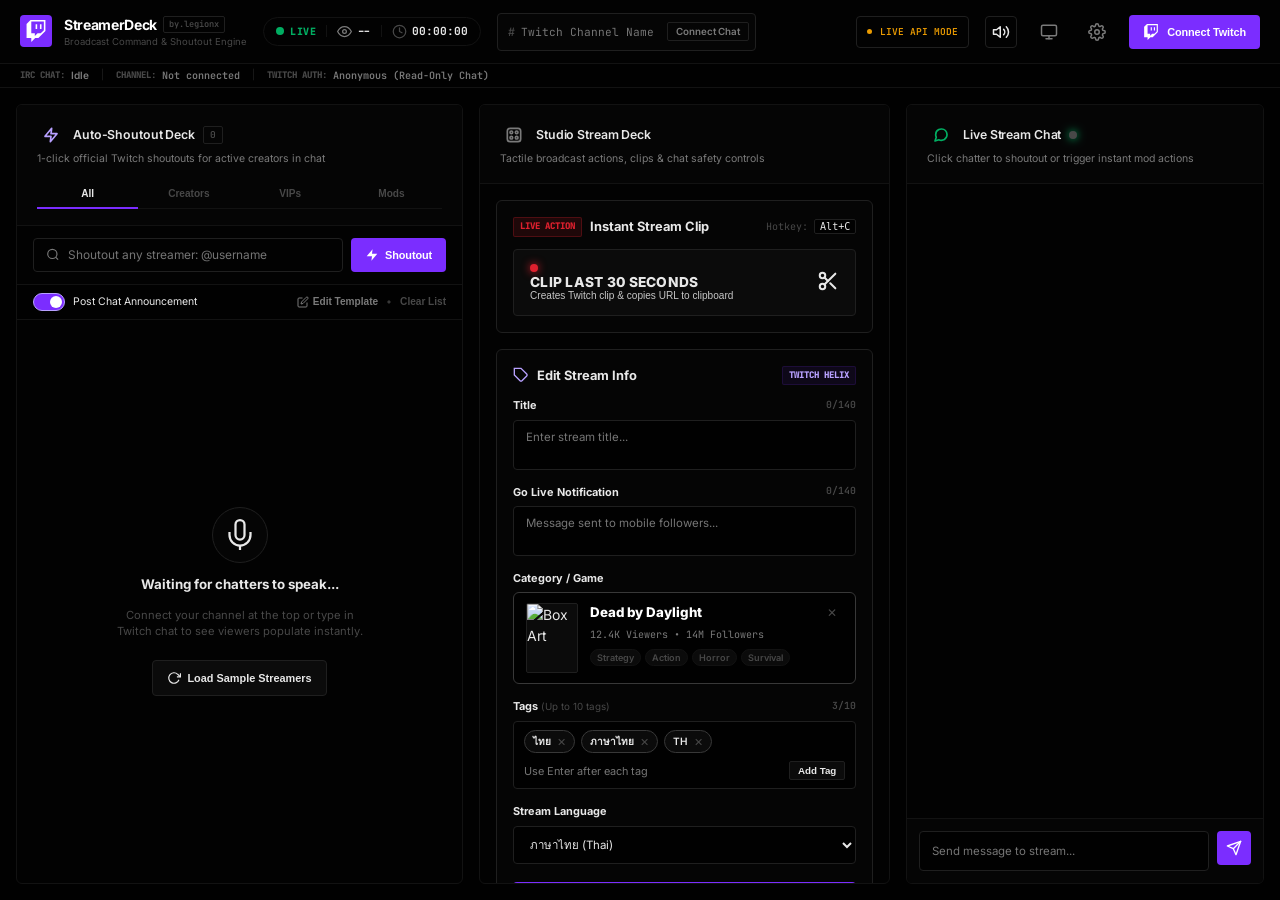
==== commit d0060d63: "design: minimalist theme — zero-chroma surfaces, single purple accent, no shadows/glows/gradients, t" ====
--- a/index.html
+++ b/index.html
@@ -8,7 +8,7 @@
   <link rel="preconnect" href="https://fonts.googleapis.com">
   <link rel="preconnect" href="https://fonts.gstatic.com" crossorigin>
   <link
-    href="https://fonts.googleapis.com/css2?family=Outfit:wght@400;500;600;700;800&family=Inter:wght@400;500;600;700&family=JetBrains+Mono:wght@500;600;700;800&display=swap"
+    href="https://fonts.googleapis.com/css2?family=Inter:wght@400;500;600;700;800&family=JetBrains+Mono:wght@500;600;700;800&display=swap"
     rel="stylesheet">
   <link rel="stylesheet" href="style.css">
 </head>
--- a/style.css
+++ b/style.css
@@ -1,77 +1,73 @@
 /* ==========================================================================
    STREAMERDECK — DESIGN SYSTEM
-   Hallmark redesign · genre: atmospheric · theme: custom-dark
+   Hallmark redesign · genre: modern-minimal · theme: cobalt-dark
    Pre-emit critique: P4 H4 E4 S4 R4 V4
    ========================================================================== */
 
 :root {
-  /* ── Surfaces (dark-atmospheric stack) ── */
-  --surface-canvas: oklch(8% 0.02 264);
-  --surface-base:   oklch(10% 0.025 264);
-  --surface-card:   oklch(13% 0.028 264);
-  --surface-elevated: oklch(17% 0.032 264);
-  --surface-hover:  oklch(20% 0.036 264);
-  --surface-active: oklch(23% 0.040 264);
-  /* raw hex aliases kept for legacy code compatibility */
-  --surface-canvas-hex: #07090e;
-
-  /* ── Borders ── */
-  --border-subtle:  oklch(19% 0.030 264);
-  --border-default: oklch(24% 0.040 264);
-  --border-strong:  oklch(33% 0.055 264);
+  /* ── Surfaces (zero-chroma near-black stack) ── */
+  --surface-canvas:  oklch(7% 0 0);
+  --surface-base:    oklch(9% 0 0);
+  --surface-card:    oklch(11.5% 0 0);
+  --surface-elevated: oklch(15% 0 0);
+  --surface-hover:   oklch(18% 0 0);
+  --surface-active:  oklch(21% 0 0);
+
+  /* ── Borders (hairline, zero-chroma) ── */
+  --border-subtle:  oklch(18% 0 0);
+  --border-default: oklch(24% 0 0);
+  --border-strong:  oklch(34% 0 0);
   --border-focus:   var(--purple-brand);
 
   /* ── Typography ── */
   --text-pure:      oklch(100% 0 0);
-  --text-primary:   oklch(95% 0.008 264);
-  --text-secondary: oklch(62% 0.025 264);
-  --text-muted:     oklch(45% 0.018 264);
-  --text-dark:      oklch(8% 0.02 264);
-
-  /* ── Brand accents ── */
-  --purple-brand:   oklch(55% 0.28 290);
-  --purple-glow:    oklch(55% 0.28 290 / 0.35);
-  --purple-light:   oklch(78% 0.18 290);
-  --purple-dark:    oklch(42% 0.28 290);
-  /* Glow shadows — reserved for live-beacon, primary CTA, user avatar only */
-  --shadow-glow-purple: 0 0 16px var(--purple-glow);
-
-  --cyan-hyper:     oklch(87% 0.18 196);
-  --cyan-glow:      oklch(87% 0.18 196 / 0.28);
-  --cyan-dark:      oklch(58% 0.16 196);
-  --shadow-glow-cyan: 0 0 16px var(--cyan-glow);
-
-  --emerald-live:   oklch(65% 0.18 158);
-  --emerald-glow:   oklch(65% 0.18 158 / 0.35);
-
-  --amber-signal:   oklch(75% 0.17 75);
-  --amber-glow:     oklch(75% 0.17 75 / 0.30);
-
-  --crimson-alert:  oklch(58% 0.22 25);
-  --crimson-glow:   oklch(58% 0.22 25 / 0.35);
-
-  /* ── Semantic surface tints (replace inline rgba throughout) ── */
-  --tint-purple-soft:  oklch(55% 0.28 290 / 0.10);
-  --tint-purple-mid:   oklch(55% 0.28 290 / 0.18);
-  --tint-cyan-soft:    oklch(87% 0.18 196 / 0.08);
-  --tint-cyan-mid:     oklch(87% 0.18 196 / 0.18);
-  --tint-amber-soft:   oklch(75% 0.17 75  / 0.10);
-  --tint-amber-mid:    oklch(75% 0.17 75  / 0.20);
-  --tint-crimson-soft: oklch(58% 0.22 25  / 0.08);
-  --tint-crimson-mid:  oklch(58% 0.22 25  / 0.15);
-  --tint-scrim:        oklch(4% 0.02 264  / 0.80);
-  --tint-cooldown-track: oklch(100% 0 0  / 0.10);
-
-  /* ── Role badge colours (flat, no glow) ── */
+  --text-primary:   oklch(93% 0 0);
+  --text-secondary: oklch(58% 0 0);
+  --text-muted:     oklch(40% 0 0);
+  --text-dark:      oklch(7% 0 0);
+
+  /* ── Single accent: Twitch purple ── */
+  --purple-brand:  oklch(55% 0.28 290);
+  --purple-glow:   oklch(55% 0.28 290 / 0.20);
+  --purple-light:  oklch(78% 0.18 290);
+  --purple-dark:   oklch(44% 0.28 290);
+  --purple-hover:  oklch(59% 0.28 290);
+
+  /* ── Semantic aliases (cyan → neutral in minimal theme) ── */
+  --cyan-hyper:    var(--text-primary);
+  --cyan-glow:     oklch(55% 0.28 290 / 0.15);
+  --cyan-dark:     var(--text-secondary);
+
+  /* ── Semantic status (preserved for functional signals only) ── */
+  --emerald-live:  oklch(65% 0.18 158);
+  --emerald-glow:  oklch(65% 0.18 158 / 0.25);
+  --amber-signal:  oklch(75% 0.17 75);
+  --amber-glow:    oklch(75% 0.17 75 / 0.20);
+  --crimson-alert: oklch(58% 0.22 25);
+  --crimson-glow:  oklch(58% 0.22 25 / 0.25);
+
+  /* ── Surface tints ── */
+  --tint-purple-soft:    oklch(55% 0.28 290 / 0.08);
+  --tint-purple-mid:     oklch(55% 0.28 290 / 0.14);
+  --tint-cyan-soft:      oklch(15% 0 0);
+  --tint-cyan-mid:       oklch(21% 0 0);
+  --tint-amber-soft:     oklch(75% 0.17 75 / 0.08);
+  --tint-amber-mid:      oklch(75% 0.17 75 / 0.14);
+  --tint-crimson-soft:   oklch(58% 0.22 25 / 0.06);
+  --tint-crimson-mid:    oklch(58% 0.22 25 / 0.12);
+  --tint-scrim:          oklch(0% 0 0 / 0.75);
+  --tint-cooldown-track: oklch(100% 0 0 / 0.08);
+
+  /* ── Role badge colours ── */
   --role-creator: oklch(58% 0.24 5);
-  --role-creator-border: oklch(58% 0.24 5 / 0.35);
+  --role-creator-border: oklch(58% 0.24 5 / 0.30);
   --role-mod:     oklch(65% 0.18 158);
-  --role-mod-border: oklch(65% 0.18 158 / 0.35);
+  --role-mod-border: oklch(65% 0.18 158 / 0.30);
   --role-vip:     oklch(62% 0.22 310);
-  --role-vip-border: oklch(62% 0.22 310 / 0.35);
-
-  /* ── Fonts ── */
-  --font-display: 'Outfit', -apple-system, BlinkMacSystemFont, sans-serif;
+  --role-vip-border: oklch(62% 0.22 310 / 0.30);
+
+  /* ── Single-family fonts (Inter discipline) ── */
+  --font-display: 'Inter', -apple-system, BlinkMacSystemFont, sans-serif;
   --font-body:    'Inter', -apple-system, BlinkMacSystemFont, sans-serif;
   --font-mono:    'JetBrains Mono', Consolas, monospace;
 
@@ -84,23 +80,25 @@
   --space-xl:  24px;
   --space-2xl: 32px;
 
-  /* ── Radii ── */
-  --radius-xs:   4px;
-  --radius-sm:   8px;
-  --radius-md:   12px;
-  --radius-lg:   16px;
+  /* ── Tighter radii for minimal geometry ── */
+  --radius-xs:   2px;
+  --radius-sm:   4px;
+  --radius-md:   6px;
+  --radius-lg:   8px;
   --radius-full: 9999px;
 
-  /* ── Depth shadows (tokenised, no raw rgba in body rules) ── */
-  --shadow-sm: 0 2px 4px  oklch(0% 0 0 / 0.40);
-  --shadow-md: 0 4px 12px oklch(0% 0 0 / 0.50);
-  --shadow-lg: 0 10px 30px oklch(0% 0 0 / 0.70);
-
-  /* ── Transitions ── */
-  --ease-spring: cubic-bezier(0.34, 1.56, 0.64, 1);
-  --ease-smooth: cubic-bezier(0.16, 1, 0.3, 1);
-  --transition-fast:   0.12s ease;
-  --transition-normal: 0.2s var(--ease-smooth);
+  /* ── No shadows — borders do the separation ── */
+  --shadow-sm: none;
+  --shadow-md: none;
+  --shadow-lg: none;
+  --shadow-glow-purple: none;
+  --shadow-glow-cyan: none;
+
+  /* ── Transitions (flat, no spring) ── */
+  --ease-spring: ease;
+  --ease-smooth: ease;
+  --transition-fast:   0.1s ease;
+  --transition-normal: 0.15s ease;
 }
 
 /* ==========================================================================
@@ -128,17 +126,16 @@
   -moz-osx-font-smoothing: grayscale;
 }
 
-/* Accessibility Focus Ring — gate 40–41: improved contrast on dark surfaces */
+/* Accessibility Focus Ring */
 :focus-visible {
-  outline: 2px solid var(--purple-light);
-  outline-offset: 3px;
-  box-shadow: 0 0 0 4px var(--purple-glow);
+  outline: 1px solid var(--purple-brand);
+  outline-offset: 2px;
 }
 
 /* Typography Utilities */
 .font-mono { font-family: var(--font-mono); }
 .text-purple { color: var(--purple-light); }
-.text-cyan { color: var(--cyan-hyper); }
+.text-cyan { color: var(--text-secondary); }
 .text-amber { color: var(--amber-signal); }
 .text-muted { color: var(--text-muted); }
 
@@ -151,10 +148,8 @@
   flex-direction: column;
   height: 100vh;
   width: 100vw;
-  background: 
-    radial-gradient(ellipse 60% 40% at 15% 0%, var(--tint-purple-soft) 0%, transparent 70%),
-    radial-gradient(ellipse 50% 40% at 85% 100%, oklch(87% 0.18 196 / 0.04) 0%, transparent 70%),
-    var(--surface-canvas);
+  /* Minimal: flat canvas, no atmospheric gradients */
+  background: var(--surface-canvas);
   overflow: clip;
 }
 
@@ -192,11 +187,9 @@
   display: flex;
   align-items: center;
   justify-content: center;
-  width: 38px;
-  height: 38px;
-  /* Flat fill + inner highlight — gate 9 de-slop: no diagonal gradient */
+  width: 32px;
+  height: 32px;
   background: var(--purple-brand);
-  box-shadow: inset 0 1px 0 oklch(100% 0 0 / 0.15);
   color: var(--text-pure);
   border-radius: var(--radius-sm);
 }
@@ -214,27 +207,26 @@
 
 .brand-title {
   font-family: var(--font-display);
-  font-weight: 800;
-  font-size: 1.15rem;
-  letter-spacing: -0.02em;
+  font-weight: 700;
+  font-size: 1rem;
+  letter-spacing: -0.025em;
   color: var(--text-pure);
 }
 
 .brand-edition {
-  background: var(--purple-glow);
-  color: var(--purple-light);
+  color: var(--text-muted);
   font-family: var(--font-mono);
-  font-size: 0.65rem;
-  font-weight: 800;
+  font-size: 0.62rem;
+  font-weight: 600;
   padding: 1px 5px;
   border-radius: var(--radius-xs);
-  border: 1px solid var(--purple-glow);
+  border: 1px solid var(--border-default);
 }
 
 .brand-caption {
-  font-size: 0.72rem;
-  color: var(--text-secondary);
-  font-weight: 500;
+  font-size: 0.68rem;
+  color: var(--text-muted);
+  font-weight: 400;
 }
 
 /* Telemetry Pill */
@@ -242,11 +234,10 @@
   display: flex;
   align-items: center;
   gap: 10px;
-  background: var(--surface-card);
-  border: 1px solid var(--border-default);
-  padding: 6px 14px;
+  background: transparent;
+  border: 1px solid var(--border-subtle);
+  padding: 5px 12px;
   border-radius: var(--radius-full);
-  box-shadow: var(--shadow-sm);
 }
 
 .live-signal-group {
@@ -264,15 +255,12 @@
 
 .pulse-beacon.live {
   background-color: var(--emerald-live);
-  /* Live beacon: one of only 2 permitted glow elements */
-  box-shadow: 0 0 8px var(--emerald-glow);
-  animation: liveBeaconAnim 2s infinite;
+  animation: liveBeaconAnim 2.5s ease infinite;
 }
 
 @keyframes liveBeaconAnim {
-  0%   { transform: scale(0.95); box-shadow: 0 0 0 0   var(--emerald-glow); }
-  70%  { transform: scale(1);    box-shadow: 0 0 0 6px oklch(65% 0.18 158 / 0); }
-  100% { transform: scale(0.95); box-shadow: 0 0 0 0   oklch(65% 0.18 158 / 0); }
+  0%, 100% { opacity: 1; }
+  50%       { opacity: 0.4; }
 }
 
 .live-status-text {
@@ -311,45 +299,44 @@
   display: flex;
   align-items: center;
   gap: 8px;
-  background: var(--tint-amber-soft);
-  border: 1px solid var(--amber-glow);
-  padding: 6px 12px;
-  border-radius: var(--radius-full);
+  background: transparent;
+  border: 1px solid var(--border-default);
+  padding: 5px 10px;
+  border-radius: var(--radius-sm);
   color: var(--amber-signal);
   font-family: var(--font-mono);
-  font-size: 0.72rem;
-  font-weight: 700;
-  cursor: pointer;
-  min-height: 36px;
+  font-size: 0.68rem;
+  font-weight: 600;
+  cursor: pointer;
+  min-height: 32px;
   white-space: nowrap;
   transition: var(--transition-fast);
 }
 
 .sim-mode-toggle:hover {
-  background: var(--tint-amber-mid);
   border-color: var(--amber-signal);
+  color: var(--amber-signal);
 }
 
 .sim-mode-toggle:active {
-  transform: translateY(1px);
+  opacity: 0.7;
 }
 
 .sim-indicator-dot {
-  width: 6px;
-  height: 6px;
+  width: 5px;
+  height: 5px;
   border-radius: 50%;
   background: var(--amber-signal);
-  box-shadow: 0 0 6px var(--amber-signal);
 }
 
 .toolbar-btn {
   display: flex;
   align-items: center;
   justify-content: center;
-  width: 38px;
-  height: 38px;
-  background: var(--surface-card);
-  border: 1px solid var(--border-default);
+  width: 32px;
+  height: 32px;
+  background: transparent;
+  border: 1px solid transparent;
   color: var(--text-secondary);
   border-radius: var(--radius-sm);
   cursor: pointer;
@@ -357,18 +344,18 @@
 }
 
 .toolbar-btn:hover {
-  background: var(--surface-hover);
-  color: var(--text-primary);
-  border-color: var(--border-strong);
+  background: var(--surface-elevated);
+  color: var(--text-primary);
+  border-color: var(--border-subtle);
 }
 
 .toolbar-btn.active {
-  color: var(--cyan-hyper);
-  border-color: var(--cyan-glow);
+  color: var(--text-primary);
+  border-color: var(--border-default);
 }
 
 .toolbar-btn:active {
-  transform: translateY(1px);
+  opacity: 0.6;
 }
 
 /* Connect Twitch & User Card */
@@ -376,29 +363,26 @@
   display: flex;
   align-items: center;
   gap: 8px;
-  /* Primary CTA: one of only 2 permitted glow elements */
   background: var(--purple-brand);
-  box-shadow: inset 0 1px 0 oklch(100% 0 0 / 0.15), var(--shadow-glow-purple);
   color: var(--text-pure);
   border: none;
-  font-weight: 700;
-  font-size: 0.82rem;
-  padding: 8px 16px;
-  min-height: 38px;
+  font-weight: 600;
+  font-size: 0.78rem;
+  padding: 7px 14px;
+  min-height: 34px;
   border-radius: var(--radius-sm);
   cursor: pointer;
   white-space: nowrap;
   transition: var(--transition-fast);
+  letter-spacing: -0.01em;
 }
 
 .twitch-connect-btn:hover {
-  background: var(--purple-dark);
-  transform: translateY(-1px);
+  background: var(--purple-hover);
 }
 
 .twitch-connect-btn:active {
-  transform: translateY(1px);
-  box-shadow: inset 0 1px 0 oklch(100% 0 0 / 0.10);
+  opacity: 0.8;
 }
 
 .user-card {
@@ -483,15 +467,14 @@
 }
 
 .quick-channel-joiner:focus-within {
-  border-color: var(--cyan-hyper);
-  box-shadow: 0 0 0 2px var(--cyan-glow);
+  border-color: var(--border-strong);
 }
 
 .join-icon {
   font-family: var(--font-mono);
-  font-weight: 800;
-  color: var(--purple-light);
-  font-size: 0.85rem;
+  font-weight: 600;
+  color: var(--text-muted);
+  font-size: 0.82rem;
 }
 
 .quick-channel-joiner input {
@@ -499,19 +482,19 @@
   border: none;
   color: var(--text-primary);
   font-family: var(--font-mono);
-  font-size: 0.82rem;
+  font-size: 0.8rem;
   width: 140px;
   outline: none;
 }
 
 .btn-join-channel {
-  background: var(--surface-elevated);
-  border: 1px solid var(--border-strong);
-  color: var(--cyan-hyper);
+  background: transparent;
+  border: 1px solid var(--border-default);
+  color: var(--text-secondary);
   font-family: var(--font-body);
-  font-weight: 700;
-  font-size: 0.72rem;
-  padding: 4px 10px;
+  font-weight: 600;
+  font-size: 0.7rem;
+  padding: 3px 8px;
   border-radius: var(--radius-xs);
   cursor: pointer;
   white-space: nowrap;
@@ -519,8 +502,8 @@
 }
 
 .btn-join-channel:hover {
-  background: var(--cyan-hyper);
-  color: var(--surface-canvas);
+  border-color: var(--border-strong);
+  color: var(--text-primary);
 }
 
 /* Live Diagnostics Bar */
@@ -587,7 +570,7 @@
 .cooldown-fill {
   height: 100%;
   width: 100%;
-  background: linear-gradient(90deg, var(--amber-signal), var(--cyan-hyper));
+  background: var(--amber-signal);
   transition: width 0.5s linear;
 }
 
@@ -609,9 +592,8 @@
   flex-direction: column;
   background: var(--surface-base);
   border: 1px solid var(--border-subtle);
-  border-radius: var(--radius-lg);
+  border-radius: var(--radius-md);
   overflow: hidden;
-  box-shadow: var(--shadow-md);
 }
 
 .column-header {
@@ -637,9 +619,10 @@
 
 .title-with-counter h2 {
   font-family: var(--font-display);
-  font-size: 1.05rem;
-  font-weight: 700;
-  color: var(--text-pure);
+  font-size: 0.88rem;
+  font-weight: 600;
+  color: var(--text-primary);
+  letter-spacing: -0.01em;
 }
 
 .icon-chip {
@@ -652,31 +635,30 @@
   color: #fff;
 }
 
-/* Icon chips: flat fill, no glow — restraint rule (audit #11) */
+/* Icon chips: minimal — no fill, just colour */
 .bg-purple-glow {
-  background: var(--purple-brand);
-  box-shadow: inset 0 1px 0 oklch(100% 0 0 / 0.15);
+  background: transparent;
+  color: var(--purple-light);
 }
 
 .bg-cyan-glow {
-  background: var(--cyan-dark);
-  color: var(--surface-canvas);
-  box-shadow: inset 0 1px 0 oklch(100% 0 0 / 0.12);
+  background: transparent;
+  color: var(--text-secondary);
 }
 
 .bg-emerald-glow {
-  background: var(--emerald-live);
-  box-shadow: inset 0 1px 0 oklch(100% 0 0 / 0.12);
+  background: transparent;
+  color: var(--emerald-live);
 }
 
 .active-pill {
-  background: var(--surface-elevated);
-  border: 1px solid var(--border-default);
-  color: var(--purple-light);
-  font-size: 0.72rem;
-  font-weight: 800;
-  padding: 1px 7px;
-  border-radius: var(--radius-full);
+  background: transparent;
+  border: 1px solid var(--border-default);
+  color: var(--text-muted);
+  font-size: 0.68rem;
+  font-weight: 600;
+  padding: 1px 6px;
+  border-radius: var(--radius-xs);
 }
 
 .column-subtitle {
@@ -688,35 +670,37 @@
 /* Filter Navigation Bar */
 .filter-bar {
   display: flex;
-  background: var(--surface-canvas);
-  padding: 3px;
-  border-radius: var(--radius-sm);
-  gap: 2px;
-  margin-top: 4px;
+  background: transparent;
+  padding: 0;
+  border-radius: 0;
+  gap: 0;
+  margin-top: 6px;
+  border-bottom: 1px solid var(--border-subtle);
 }
 
 .filter-tab {
   flex: 1;
   background: transparent;
   border: none;
+  border-bottom: 2px solid transparent;
+  margin-bottom: -1px;
+  color: var(--text-muted);
+  font-size: 0.72rem;
+  font-weight: 600;
+  padding: 6px 8px;
+  cursor: pointer;
+  min-height: 28px;
+  transition: var(--transition-fast);
+  letter-spacing: 0;
+}
+
+.filter-tab:hover {
   color: var(--text-secondary);
-  font-size: 0.75rem;
-  font-weight: 600;
-  padding: 6px 10px;
-  border-radius: var(--radius-xs);
-  cursor: pointer;
-  min-height: 28px;
-  transition: var(--transition-fast);
-}
-
-.filter-tab:hover {
-  color: var(--text-primary);
 }
 
 .filter-tab.active {
-  background: var(--surface-elevated);
-  color: var(--text-pure);
-  box-shadow: var(--shadow-sm);
+  color: var(--text-primary);
+  border-bottom-color: var(--purple-brand);
 }
 
 /* ==========================================================================
@@ -737,18 +721,17 @@
   align-items: center;
   gap: var(--space-xs);
   flex: 1;
-  background: var(--surface-canvas);
+  background: transparent;
   border: 1px solid var(--border-default);
   border-radius: var(--radius-sm);
   padding: 0 var(--space-sm);
-  min-height: 38px;
+  min-height: 34px;
   color: var(--text-secondary);
   transition: var(--transition-fast);
 }
 
 .search-box:focus-within {
-  border-color: var(--purple-brand);
-  box-shadow: 0 0 0 2px var(--tint-purple-mid);
+  border-color: var(--border-strong);
 }
 
 .search-box input {
@@ -769,33 +752,30 @@
   cursor: pointer;
 }
 
-/* Primary action: flat fill + inner highlight — audit #9 de-slop */
 .primary-action-btn {
   display: flex;
   align-items: center;
   gap: 6px;
-  padding: 0 16px;
-  min-height: 38px;
-  border-radius: var(--radius-sm);
-  font-weight: 700;
-  font-size: 0.82rem;
+  padding: 0 14px;
+  min-height: 34px;
+  border-radius: var(--radius-sm);
+  font-weight: 600;
+  font-size: 0.78rem;
   cursor: pointer;
   border: none;
   background: var(--purple-brand);
-  box-shadow: inset 0 1px 0 oklch(100% 0 0 / 0.15);
   color: var(--text-pure);
   transition: var(--transition-fast);
   white-space: nowrap;
+  letter-spacing: -0.01em;
 }
 
 .primary-action-btn:hover {
-  background: oklch(59% 0.28 290);
-  transform: translateY(-1px);
+  background: var(--purple-hover);
 }
 
 .primary-action-btn:active {
-  transform: translateY(1px);
-  box-shadow: inset 0 1px 0 oklch(100% 0 0 / 0.08);
+  opacity: 0.8;
 }
 
 .deck-option-bar {
@@ -1001,28 +981,26 @@
   align-items: center;
   gap: 6px;
   background: var(--purple-brand);
-  box-shadow: inset 0 1px 0 oklch(100% 0 0 / 0.15);
   color: var(--text-pure);
   border: none;
-  font-weight: 700;
-  font-size: 0.78rem;
-  padding: 8px 14px;
-  min-height: 36px;
+  font-weight: 600;
+  font-size: 0.75rem;
+  padding: 6px 12px;
+  min-height: 32px;
   border-radius: var(--radius-sm);
   cursor: pointer;
   transition: var(--transition-fast);
   flex-shrink: 0;
   white-space: nowrap;
+  letter-spacing: -0.01em;
 }
 
 .btn-deck-shoutout:hover:not(:disabled) {
-  background: oklch(59% 0.28 290);
-  transform: translateY(-1px);
+  background: var(--purple-hover);
 }
 
 .btn-deck-shoutout:active:not(:disabled) {
-  transform: translateY(1px);
-  box-shadow: inset 0 1px 0 oklch(100% 0 0 / 0.08);
+  opacity: 0.8;
 }
 
 .btn-deck-shoutout:disabled {
@@ -1174,36 +1152,32 @@
 
 /* Hero Instant Clip Button */
 .hero-clip-widget {
-  border-color: var(--cyan-glow);
-  background: linear-gradient(180deg, var(--tint-cyan-soft) 0%, var(--surface-card) 100%);
+  border-color: var(--border-default);
+  background: var(--surface-card);
 }
 
 .hero-clip-btn {
   display: flex;
   align-items: center;
   justify-content: space-between;
-  /* Hue-walk gradient (cyan→blue) — avoids pure lightness-walk AI tell */
-  background: linear-gradient(135deg, var(--cyan-hyper), oklch(58% 0.20 240));
-  color: var(--surface-canvas);
-  border: none;
-  border-radius: var(--radius-md);
-  padding: 14px 18px;
-  min-height: 60px;
-  cursor: pointer;
-  /* No glow on clip button — restraint rule */
-  box-shadow: var(--shadow-md);
-  transition: var(--transition-normal);
+  background: var(--surface-elevated);
+  border: 1px solid var(--border-default);
+  color: var(--text-primary);
+  border-radius: var(--radius-sm);
+  padding: 14px 16px;
+  min-height: 56px;
+  cursor: pointer;
+  transition: var(--transition-fast);
   text-align: left;
 }
 
 .hero-clip-btn:hover {
-  transform: translateY(-2px);
-  box-shadow: var(--shadow-lg);
+  border-color: var(--border-strong);
+  background: var(--surface-hover);
 }
 
 .hero-clip-btn:active {
-  transform: translateY(1px);
-  box-shadow: var(--shadow-sm);
+  opacity: 0.8;
 }
 
 .clip-btn-content {
@@ -1641,35 +1615,33 @@
   border-color: var(--purple-brand);
 }
 
-/* Save button — flat fill, no gradient, no glow */
+/* Save button — flat fill, no glow */
 .btn-save-stream-info {
   display: flex;
   align-items: center;
   justify-content: center;
   gap: 8px;
   background: var(--purple-brand);
-  box-shadow: inset 0 1px 0 oklch(100% 0 0 / 0.15);
   color: var(--text-pure);
   border: none;
   font-family: var(--font-display);
-  font-weight: 800;
-  font-size: 0.88rem;
+  font-weight: 700;
+  font-size: 0.82rem;
   padding: 10px 18px;
-  min-height: 44px;
+  min-height: 40px;
   border-radius: var(--radius-sm);
   cursor: pointer;
   margin-top: 4px;
   transition: var(--transition-fast);
+  letter-spacing: -0.01em;
 }
 
 .btn-save-stream-info:hover {
-  background: oklch(59% 0.28 290);
-  transform: translateY(-1px);
+  background: var(--purple-hover);
 }
 
 .btn-save-stream-info:active {
-  transform: translateY(1px);
-  box-shadow: inset 0 1px 0 oklch(100% 0 0 / 0.08);
+  opacity: 0.8;
 }
 
 .btn-primary-outline:hover {
@@ -1705,27 +1677,26 @@
 }
 
 .mode-toggle-card.active {
-  background: var(--tint-cyan-soft);
-  border-color: var(--cyan-hyper);
-  /* No glow on mode cards — restraint rule */
+  background: var(--surface-elevated);
+  border-color: var(--purple-brand);
 }
 
 .mode-toggle-card.active .mode-icon-circle {
-  color: var(--cyan-hyper);
+  color: var(--purple-light);
 }
 
 .mode-toggle-card.active .mode-card-title {
-  color: var(--text-pure);
+  color: var(--text-primary);
 }
 
 .mode-toggle-card.active .mode-switch-state {
-  color: var(--cyan-hyper);
-  background: var(--tint-cyan-mid);
-  border: 1px solid var(--cyan-glow);
+  color: var(--purple-light);
+  background: var(--tint-purple-soft);
+  border: 1px solid var(--tint-purple-mid);
 }
 
 .mode-toggle-card:active {
-  transform: translateY(1px);
+  opacity: 0.7;
 }
 
 .mode-card-left {
@@ -1840,14 +1811,14 @@
 
 .macro-tile:hover {
   background: var(--surface-elevated);
-  border-color: var(--cyan-hyper);
-  transform: translateY(-1px);
+  border-color: var(--border-strong);
 }
 
 .macro-badge {
-  font-size: 0.78rem;
-  font-weight: 800;
-  color: var(--cyan-hyper);
+  font-size: 0.75rem;
+  font-weight: 700;
+  color: var(--text-primary);
+  font-family: var(--font-mono);
 }
 
 .macro-desc {
@@ -2126,14 +2097,14 @@
   min-height: 38px;
 }
 
+/* Chat send button */
 .composer-send-btn {
   display: flex;
   align-items: center;
   justify-content: center;
-  width: 38px;
-  height: 38px;
+  width: 34px;
+  height: 34px;
   background: var(--purple-brand);
-  box-shadow: inset 0 1px 0 oklch(100% 0 0 / 0.15);
   color: var(--text-pure);
   border: none;
   border-radius: var(--radius-sm);
@@ -2143,12 +2114,11 @@
 }
 
 .composer-send-btn:hover {
-  background: oklch(59% 0.28 290);
+  background: var(--purple-hover);
 }
 
 .composer-send-btn:active {
-  transform: translateY(1px);
-  box-shadow: inset 0 1px 0 oklch(100% 0 0 / 0.08);
+  opacity: 0.8;
 }
 
 /* ==========================================================================
@@ -2377,46 +2347,46 @@
 
 .btn-primary {
   background: var(--purple-brand);
-  box-shadow: inset 0 1px 0 oklch(100% 0 0 / 0.15);
   color: var(--text-pure);
   border: none;
-  font-weight: 700;
-  font-size: 0.8rem;
-  padding: 8px 16px;
-  min-height: 38px;
-  border-radius: var(--radius-sm);
-  cursor: pointer;
-  transition: var(--transition-fast);
+  font-weight: 600;
+  font-size: 0.78rem;
+  padding: 7px 14px;
+  min-height: 34px;
+  border-radius: var(--radius-sm);
+  cursor: pointer;
+  transition: var(--transition-fast);
+  letter-spacing: -0.01em;
 }
 
 .btn-primary:hover {
-  background: oklch(59% 0.28 290);
+  background: var(--purple-hover);
 }
 
 .btn-primary:active {
-  transform: translateY(1px);
+  opacity: 0.8;
 }
 
 .btn-secondary {
-  background: var(--surface-elevated);
-  border: 1px solid var(--border-default);
-  color: var(--text-primary);
-  font-weight: 600;
-  font-size: 0.8rem;
-  padding: 8px 14px;
-  min-height: 38px;
+  background: transparent;
+  border: 1px solid var(--border-default);
+  color: var(--text-secondary);
+  font-weight: 500;
+  font-size: 0.78rem;
+  padding: 7px 14px;
+  min-height: 34px;
   border-radius: var(--radius-sm);
   cursor: pointer;
   transition: var(--transition-fast);
 }
 
 .btn-secondary:hover {
-  background: var(--surface-hover);
   border-color: var(--border-strong);
+  color: var(--text-primary);
 }
 
 .btn-secondary:active {
-  transform: translateY(1px);
+  opacity: 0.7;
 }
 
 .btn-ghost {
@@ -2500,9 +2470,12 @@
 
 .shoutout-highlight {
   background: var(--purple-brand);
-  box-shadow: inset 0 1px 0 oklch(100% 0 0 / 0.15);
   color: var(--text-pure);
   border: none;
+}
+
+.shoutout-highlight:hover {
+  background: var(--purple-hover);
 }
 
 .flyout-sep {
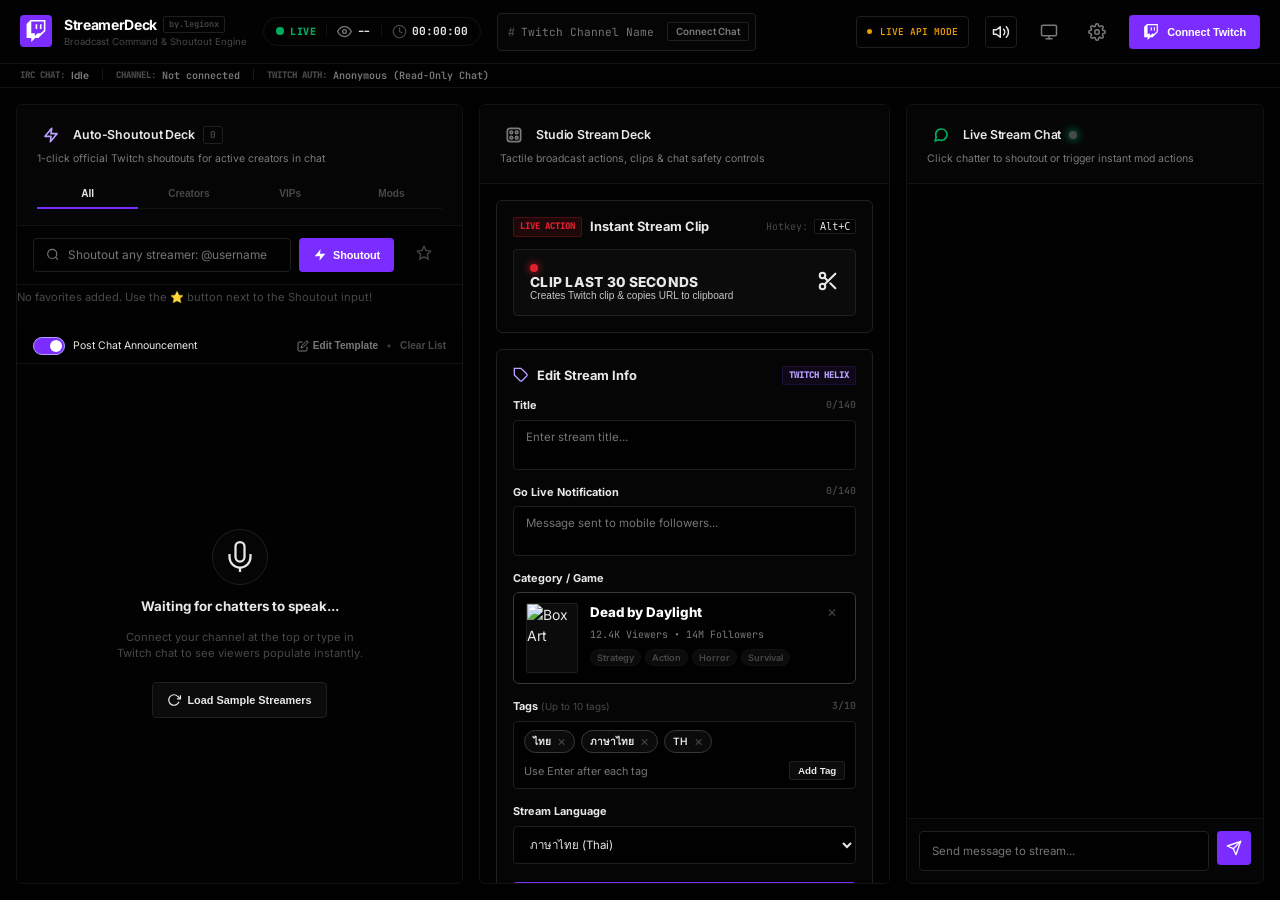
==== commit d635a707: "feat: add favorite channels functionality for easy shoutouts" ====
--- a/index.html
+++ b/index.html
@@ -231,6 +231,16 @@
             </svg>
             <span>Shoutout</span>
           </button>
+          <button class="icon-btn tooltip-trigger" id="addFavoriteBtn" title="Add to Favorites" aria-label="Add Favorite" style="background: var(--surface-2); border: 1px solid var(--border-color); color: var(--text-muted); padding: 0 14px; border-radius: 8px; cursor: pointer; transition: all 0.2s ease;">
+            <svg viewBox="0 0 24 24" width="16" height="16" fill="none" stroke="currentColor" stroke-width="2">
+              <polygon points="12 2 15.09 8.26 22 9.27 17 14.14 18.18 21.02 12 17.77 5.82 21.02 7 14.14 2 9.27 8.91 8.26 12 2" />
+            </svg>
+          </button>
+        </div>
+
+        <!-- Favorites Strip -->
+        <div class="favorites-strip" id="favoritesStrip" style="display: flex; gap: 8px; flex-wrap: wrap; margin-bottom: 16px; min-height: 28px;">
+          <!-- Favorite chips injected here -->
         </div>
 
         <!-- Deck Settings Sub-Strip -->
@@ -817,17 +827,17 @@
             <div class="step-item">
               <span class="step-num">1</span>
               <div class="step-content">
-                <strong>Open OBS Custom Browser Docks</strong>
-                <p>In OBS Studio top menu, click <code>Docks</code> → <code>Custom Browser Docks...</code></p>
+                <strong>Login with Twitch first</strong>
+                <p>Click <strong>Connect Twitch</strong> on the main dashboard and log in. Your auth token will be embedded into the dock URL automatically.</p>
               </div>
             </div>
             <div class="step-item">
               <span class="step-num">2</span>
               <div class="step-content">
-                <strong>Add Dock Name & Paste URL</strong>
-                <p>Set Dock Name to <code>StreamerDeck Dock</code> and paste the dock URL below:</p>
+                <strong>Copy the Dock URL below</strong>
+                <p>This URL includes your auth token — OBS will auto-login when it opens the dock.</p>
                 <div class="copy-url-row" style="margin-top: 6px;">
-                  <code class="font-mono" id="obsDockUrlDisplay">http://localhost:3000/dock.html</code>
+                  <code class="font-mono" id="obsDockUrlDisplay">Login with Twitch first to generate your URL</code>
                   <button class="btn-xs-cyan" id="copyObsDockUrlBtn">Copy Dock URL</button>
                 </div>
               </div>
@@ -835,14 +845,14 @@
             <div class="step-item">
               <span class="step-num">3</span>
               <div class="step-content">
-                <strong>Click Apply & Dock into OBS</strong>
-                <p>OBS will open the StreamerDeck panel. Drag and snap it anywhere on your OBS layout!</p>
+                <strong>Paste into OBS → Docks → Custom Browser Docks</strong>
+                <p>In OBS top menu: <code>Docks</code> → <code>Custom Browser Docks...</code> → set name <code>StreamerDeck</code> → paste URL → Apply.</p>
               </div>
             </div>
           </div>
 
           <div class="modal-footer-actions">
-            <a href="http://localhost:3000/dock.html" target="_blank" class="btn-secondary"
+            <a href="#" id="openDockNewTabBtn" target="_blank" class="btn-secondary"
               style="text-decoration: none; display: inline-flex; align-items: center; gap: 6px;">
               <span>Open Dock in New Tab ↗</span>
             </a>
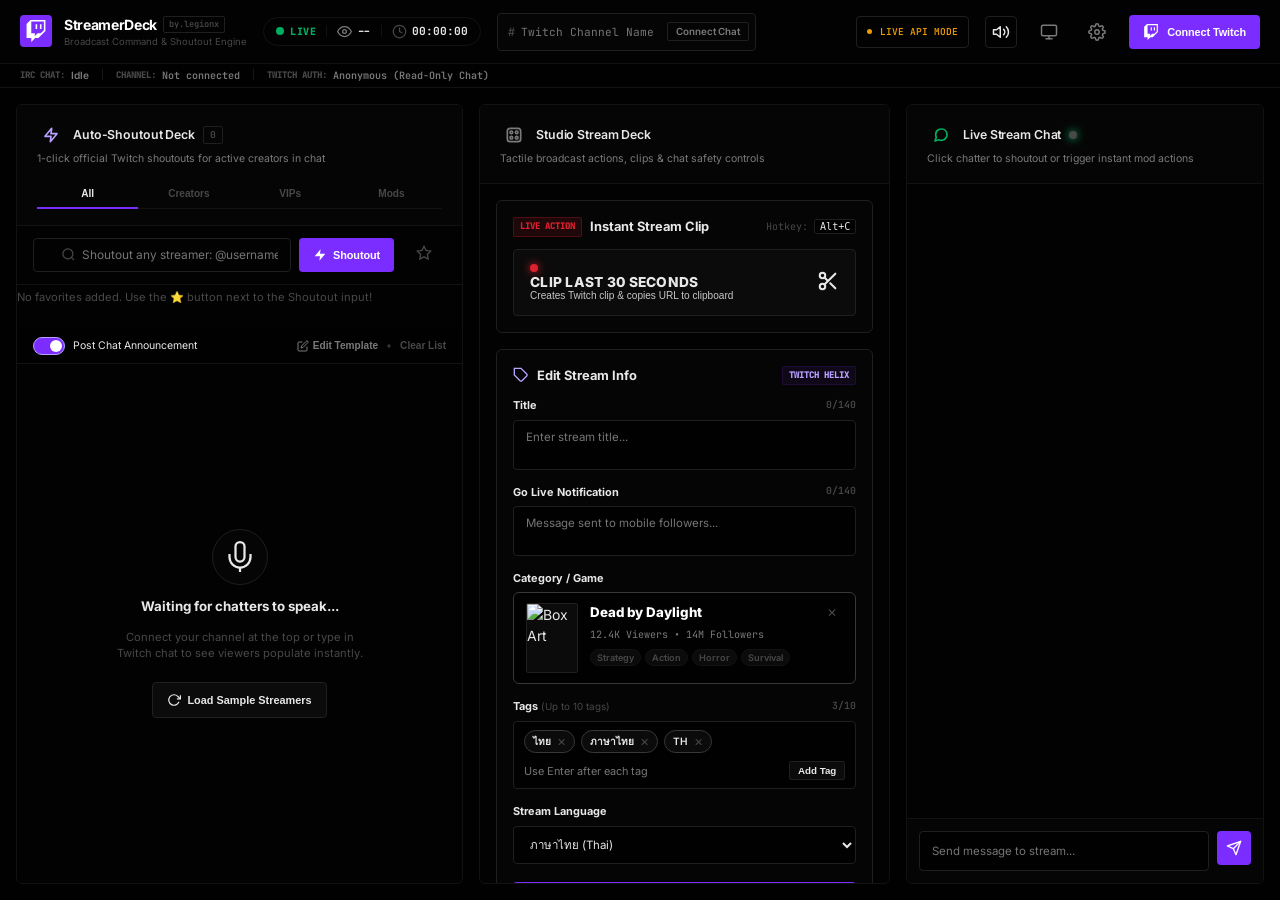
==== commit efa1bb9f: "feat: show twitch profile avatar when typing channel name in shoutout search" ====
--- a/index.html
+++ b/index.html
@@ -216,11 +216,13 @@
         <!-- Manual Quick Shoutout Bar -->
         <div class="search-action-strip">
           <div class="search-box">
-            <svg class="search-icon" viewBox="0 0 24 24" width="15" height="15" fill="none" stroke="currentColor"
-              stroke-width="2">
-              <circle cx="11" cy="11" r="8" />
-              <line x1="21" y1="21" x2="16.65" y2="16.65" />
-            </svg>
+            <div id="shoutoutAvatarContainer" style="width: 20px; height: 20px; display: flex; align-items: center; justify-content: center; border-radius: 50%; overflow: hidden; flex-shrink: 0; margin-left: 12px; margin-right: -4px;">
+              <svg class="search-icon" id="shoutoutSearchIcon" viewBox="0 0 24 24" width="15" height="15" fill="none" stroke="currentColor" stroke-width="2" style="position: static; color: var(--text-muted);">
+                <circle cx="11" cy="11" r="8" />
+                <line x1="21" y1="21" x2="16.65" y2="16.65" />
+              </svg>
+              <img id="shoutoutAvatarImg" src="" style="width: 100%; height: 100%; object-fit: cover; display: none;">
+            </div>
             <input type="text" id="manualShoutoutInput" placeholder="Shoutout any streamer: @username"
               autocomplete="off" spellcheck="false">
             <button class="clear-search-btn hidden" id="clearSearchBtn" aria-label="Clear search input">✕</button>
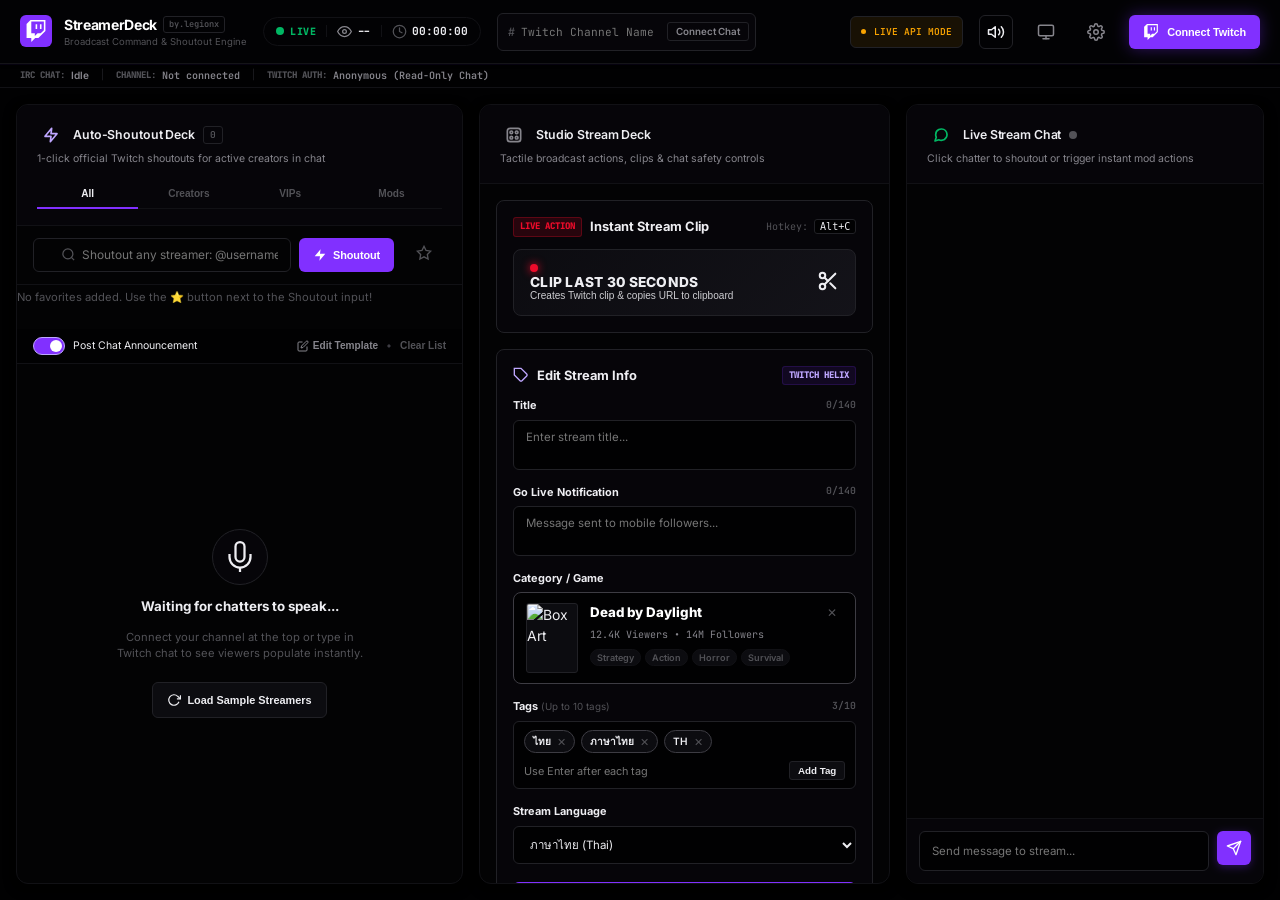
==== commit 53748178: "feat: auto-trigger LegionX_Shoutout OBS overlay when clicking shoutout button" ====
--- a/index.html
+++ b/index.html
@@ -688,6 +688,31 @@
                 <input type="hidden" id="twitchClientIdField" value="">
               </div>
             </details>
+
+            <!-- LegionX Shoutout Overlay Integration -->
+            <div style="background:var(--tint-purple-soft);border:1px solid var(--tint-purple-mid);border-radius:var(--radius-md);padding:12px 14px;display:flex;flex-direction:column;gap:10px;">
+              <div style="display:flex;align-items:center;gap:8px;">
+                <svg viewBox="0 0 24 24" width="16" height="16" fill="currentColor" style="color:var(--purple-light);flex-shrink:0;">
+                  <path d="M11.571 4.714h1.715v5.143H11.57zm4.715 0H18v5.143h-1.714zM6 0L1.714 4.286v15.428h5.143V24l4.286-4.286h3.428L22.286 12V0zm14.571 11.143l-3.428 3.428h-3.429l-3 3v-3H6.857V1.714h13.714z" />
+                </svg>
+                <span style="font-size:0.82rem;font-weight:700;color:var(--purple-light);">Shoutout Overlay Integration</span>
+              </div>
+              <p style="font-size:0.75rem;color:var(--text-secondary);line-height:1.5;margin:0;">When enabled, every shoutout you trigger will also send <code style="background:var(--surface-canvas);padding:1px 5px;border-radius:3px;color:var(--purple-light);">!so @username</code> to Twitch chat — automatically activating your <strong>LegionX_Shoutout</strong> OBS overlay.</p>
+              <label class="custom-toggle" style="align-self:flex-start;">
+                <input type="checkbox" id="overlayTriggerToggle">
+                <span class="toggle-slider"></span>
+                <span class="toggle-text" style="font-size:0.8rem;font-weight:600;">Auto-trigger OBS overlay</span>
+              </label>
+              <div id="overlayCommandRow" style="display:flex;align-items:center;gap:8px;">
+                <span style="font-size:0.75rem;color:var(--text-muted);flex-shrink:0;">Chat command:</span>
+                <div style="display:flex;align-items:center;background:var(--surface-canvas);border:1px solid var(--border-default);border-radius:var(--radius-xs);padding:0 8px;">
+                  <span class="font-mono" style="font-size:0.8rem;color:var(--text-muted);">!</span>
+                  <input type="text" id="overlayCommandField" placeholder="so" maxlength="20"
+                    style="background:transparent;border:none;color:var(--text-primary);font-family:var(--font-mono);font-size:0.8rem;width:100px;outline:none;padding:5px 4px;">
+                </div>
+                <span style="font-size:0.72rem;color:var(--text-muted);">must match your overlay URL <code style="background:var(--surface-canvas);padding:1px 4px;border-radius:2px;">?command=</code> param</span>
+              </div>
+            </div>
           </div>
 
           <div class="modal-footer-actions">
--- a/style.css
+++ b/style.css
@@ -5,68 +5,68 @@
    ========================================================================== */
 
 :root {
-  /* ── Surfaces (zero-chroma near-black stack) ── */
-  --surface-canvas:  oklch(7% 0 0);
-  --surface-base:    oklch(9% 0 0);
-  --surface-card:    oklch(11.5% 0 0);
-  --surface-elevated: oklch(15% 0 0);
-  --surface-hover:   oklch(18% 0 0);
-  --surface-active:  oklch(21% 0 0);
-
-  /* ── Borders (hairline, zero-chroma) ── */
-  --border-subtle:  oklch(18% 0 0);
-  --border-default: oklch(24% 0 0);
-  --border-strong:  oklch(34% 0 0);
+  /* ── Surfaces (dark, slightly warm for depth) ── */
+  --surface-canvas:  oklch(7.5% 0.008 290);
+  --surface-base:    oklch(9.5% 0.008 290);
+  --surface-card:    oklch(12% 0.01 290);
+  --surface-elevated: oklch(15.5% 0.01 290);
+  --surface-hover:   oklch(19% 0.012 290);
+  --surface-active:  oklch(22% 0.012 290);
+
+  /* ── Borders ── */
+  --border-subtle:  oklch(18% 0.008 290);
+  --border-default: oklch(25% 0.01 290);
+  --border-strong:  oklch(36% 0.012 290);
   --border-focus:   var(--purple-brand);
 
   /* ── Typography ── */
   --text-pure:      oklch(100% 0 0);
-  --text-primary:   oklch(93% 0 0);
-  --text-secondary: oklch(58% 0 0);
-  --text-muted:     oklch(40% 0 0);
+  --text-primary:   oklch(95% 0.005 290);
+  --text-secondary: oklch(62% 0.01 290);
+  --text-muted:     oklch(44% 0.008 290);
   --text-dark:      oklch(7% 0 0);
 
   /* ── Single accent: Twitch purple ── */
-  --purple-brand:  oklch(55% 0.28 290);
-  --purple-glow:   oklch(55% 0.28 290 / 0.20);
-  --purple-light:  oklch(78% 0.18 290);
+  --purple-brand:  oklch(57% 0.29 290);
+  --purple-glow:   oklch(57% 0.29 290 / 0.22);
+  --purple-light:  oklch(80% 0.18 290);
   --purple-dark:   oklch(44% 0.28 290);
-  --purple-hover:  oklch(59% 0.28 290);
-
-  /* ── Semantic aliases (cyan → neutral in minimal theme) ── */
+  --purple-hover:  oklch(62% 0.29 290);
+
+  /* ── Semantic aliases ── */
   --cyan-hyper:    var(--text-primary);
-  --cyan-glow:     oklch(55% 0.28 290 / 0.15);
+  --cyan-glow:     oklch(57% 0.29 290 / 0.15);
   --cyan-dark:     var(--text-secondary);
 
-  /* ── Semantic status (preserved for functional signals only) ── */
-  --emerald-live:  oklch(65% 0.18 158);
-  --emerald-glow:  oklch(65% 0.18 158 / 0.25);
-  --amber-signal:  oklch(75% 0.17 75);
-  --amber-glow:    oklch(75% 0.17 75 / 0.20);
-  --crimson-alert: oklch(58% 0.22 25);
-  --crimson-glow:  oklch(58% 0.22 25 / 0.25);
+  /* ── Semantic status ── */
+  --emerald-live:  oklch(67% 0.20 158);
+  --emerald-glow:  oklch(67% 0.20 158 / 0.28);
+  --amber-signal:  oklch(78% 0.18 75);
+  --amber-glow:    oklch(78% 0.18 75 / 0.22);
+  --crimson-alert: oklch(60% 0.24 25);
+  --crimson-glow:  oklch(60% 0.24 25 / 0.28);
 
   /* ── Surface tints ── */
-  --tint-purple-soft:    oklch(55% 0.28 290 / 0.08);
-  --tint-purple-mid:     oklch(55% 0.28 290 / 0.14);
-  --tint-cyan-soft:      oklch(15% 0 0);
-  --tint-cyan-mid:       oklch(21% 0 0);
-  --tint-amber-soft:     oklch(75% 0.17 75 / 0.08);
-  --tint-amber-mid:      oklch(75% 0.17 75 / 0.14);
-  --tint-crimson-soft:   oklch(58% 0.22 25 / 0.06);
-  --tint-crimson-mid:    oklch(58% 0.22 25 / 0.12);
-  --tint-scrim:          oklch(0% 0 0 / 0.75);
-  --tint-cooldown-track: oklch(100% 0 0 / 0.08);
+  --tint-purple-soft:    oklch(57% 0.29 290 / 0.09);
+  --tint-purple-mid:     oklch(57% 0.29 290 / 0.16);
+  --tint-cyan-soft:      oklch(15.5% 0 0);
+  --tint-cyan-mid:       oklch(22% 0 0);
+  --tint-amber-soft:     oklch(78% 0.18 75 / 0.09);
+  --tint-amber-mid:      oklch(78% 0.18 75 / 0.16);
+  --tint-crimson-soft:   oklch(60% 0.24 25 / 0.07);
+  --tint-crimson-mid:    oklch(60% 0.24 25 / 0.14);
+  --tint-scrim:          oklch(0% 0 0 / 0.78);
+  --tint-cooldown-track: oklch(100% 0 0 / 0.09);
 
   /* ── Role badge colours ── */
-  --role-creator: oklch(58% 0.24 5);
-  --role-creator-border: oklch(58% 0.24 5 / 0.30);
-  --role-mod:     oklch(65% 0.18 158);
-  --role-mod-border: oklch(65% 0.18 158 / 0.30);
-  --role-vip:     oklch(62% 0.22 310);
-  --role-vip-border: oklch(62% 0.22 310 / 0.30);
-
-  /* ── Single-family fonts (Inter discipline) ── */
+  --role-creator: oklch(60% 0.26 5);
+  --role-creator-border: oklch(60% 0.26 5 / 0.32);
+  --role-mod:     oklch(67% 0.20 158);
+  --role-mod-border: oklch(67% 0.20 158 / 0.32);
+  --role-vip:     oklch(64% 0.24 310);
+  --role-vip-border: oklch(64% 0.24 310 / 0.32);
+
+  /* ── Single-family fonts ── */
   --font-display: 'Inter', -apple-system, BlinkMacSystemFont, sans-serif;
   --font-body:    'Inter', -apple-system, BlinkMacSystemFont, sans-serif;
   --font-mono:    'JetBrains Mono', Consolas, monospace;
@@ -80,25 +80,27 @@
   --space-xl:  24px;
   --space-2xl: 32px;
 
-  /* ── Tighter radii for minimal geometry ── */
-  --radius-xs:   2px;
-  --radius-sm:   4px;
-  --radius-md:   6px;
-  --radius-lg:   8px;
+  /* ── Radii ── */
+  --radius-xs:   3px;
+  --radius-sm:   6px;
+  --radius-md:   8px;
+  --radius-lg:   12px;
   --radius-full: 9999px;
 
-  /* ── No shadows — borders do the separation ── */
-  --shadow-sm: none;
-  --shadow-md: none;
-  --shadow-lg: none;
-  --shadow-glow-purple: none;
-  --shadow-glow-cyan: none;
-
-  /* ── Transitions (flat, no spring) ── */
-  --ease-spring: ease;
-  --ease-smooth: ease;
-  --transition-fast:   0.1s ease;
-  --transition-normal: 0.15s ease;
+  /* ── Real shadows for depth ── */
+  --shadow-sm:  0 1px 3px oklch(0% 0 0 / 0.4), 0 1px 2px oklch(0% 0 0 / 0.3);
+  --shadow-md:  0 4px 12px oklch(0% 0 0 / 0.5), 0 2px 6px oklch(0% 0 0 / 0.35);
+  --shadow-lg:  0 8px 24px oklch(0% 0 0 / 0.6), 0 4px 10px oklch(0% 0 0 / 0.4);
+  --shadow-glow-purple: 0 0 16px oklch(57% 0.29 290 / 0.35);
+  --shadow-glow-emerald: 0 0 12px oklch(67% 0.20 158 / 0.4);
+  --shadow-glow-crimson: 0 0 12px oklch(60% 0.24 25 / 0.4);
+
+  /* ── Transitions (smooth + spring) ── */
+  --ease-spring: cubic-bezier(0.34, 1.56, 0.64, 1);
+  --ease-smooth: cubic-bezier(0.16, 1, 0.3, 1);
+  --transition-fast:   150ms cubic-bezier(0.4, 0, 0.2, 1);
+  --transition-normal: 220ms cubic-bezier(0.4, 0, 0.2, 1);
+  --transition-slow:   350ms cubic-bezier(0.16, 1, 0.3, 1);
 }
 
 /* ==========================================================================
@@ -119,11 +121,27 @@
   font-family: var(--font-body);
   font-size: 14px;
   line-height: 1.5;
-  /* Hallmark gate 34: overflow-x clip — never hidden (breaks iOS sticky/fixed) */
   overflow-x: clip;
   overflow-y: hidden;
   -webkit-font-smoothing: antialiased;
   -moz-osx-font-smoothing: grayscale;
+}
+
+/* ── Custom Scrollbar ── */
+::-webkit-scrollbar { width: 5px; height: 5px; }
+::-webkit-scrollbar-track { background: transparent; }
+::-webkit-scrollbar-thumb {
+  background: var(--border-default);
+  border-radius: var(--radius-full);
+}
+::-webkit-scrollbar-thumb:hover { background: var(--border-strong); }
+
+/* ── Reduced Motion ── */
+@media (prefers-reduced-motion: reduce) {
+  *, *::before, *::after {
+    animation-duration: 0.01ms !important;
+    transition-duration: 0.01ms !important;
+  }
 }
 
 /* Accessibility Focus Ring */
@@ -163,11 +181,14 @@
   justify-content: space-between;
   height: 64px;
   padding: 0 var(--space-lg);
-  background-color: var(--surface-base);
-  border-bottom: 1px solid var(--border-subtle);
+  background: oklch(9.5% 0.01 290 / 0.85);
+  backdrop-filter: blur(16px) saturate(1.4);
+  -webkit-backdrop-filter: blur(16px) saturate(1.4);
+  border-bottom: 1px solid oklch(25% 0.01 290 / 0.6);
   flex-shrink: 0;
   gap: var(--space-md);
   z-index: 30;
+  box-shadow: 0 1px 0 oklch(57% 0.29 290 / 0.05), var(--shadow-sm);
 }
 
 .header-left, .header-right {
@@ -251,16 +272,24 @@
   height: 8px;
   border-radius: 50%;
   background-color: var(--text-muted);
+  flex-shrink: 0;
 }
 
 .pulse-beacon.live {
   background-color: var(--emerald-live);
-  animation: liveBeaconAnim 2.5s ease infinite;
-}
-
-@keyframes liveBeaconAnim {
-  0%, 100% { opacity: 1; }
-  50%       { opacity: 0.4; }
+  box-shadow: 0 0 0 0 oklch(67% 0.20 158 / 0.5);
+  animation: liveBeaconPulse 2s ease-in-out infinite;
+}
+
+@keyframes liveBeaconPulse {
+  0%, 100% {
+    box-shadow: 0 0 0 0 oklch(67% 0.20 158 / 0.6);
+    opacity: 1;
+  }
+  50% {
+    box-shadow: 0 0 0 5px oklch(67% 0.20 158 / 0);
+    opacity: 0.85;
+  }
 }
 
 .live-status-text {
@@ -299,7 +328,7 @@
   display: flex;
   align-items: center;
   gap: 8px;
-  background: transparent;
+  background: var(--tint-amber-soft);
   border: 1px solid var(--border-default);
   padding: 5px 10px;
   border-radius: var(--radius-sm);
@@ -315,7 +344,7 @@
 
 .sim-mode-toggle:hover {
   border-color: var(--amber-signal);
-  color: var(--amber-signal);
+  background: var(--tint-amber-mid);
 }
 
 .sim-mode-toggle:active {
@@ -333,8 +362,8 @@
   display: flex;
   align-items: center;
   justify-content: center;
-  width: 32px;
-  height: 32px;
+  width: 34px;
+  height: 34px;
   background: transparent;
   border: 1px solid transparent;
   color: var(--text-secondary);
@@ -346,7 +375,9 @@
 .toolbar-btn:hover {
   background: var(--surface-elevated);
   color: var(--text-primary);
-  border-color: var(--border-subtle);
+  border-color: var(--border-default);
+  transform: translateY(-1px);
+  box-shadow: var(--shadow-sm);
 }
 
 .toolbar-btn.active {
@@ -355,7 +386,8 @@
 }
 
 .toolbar-btn:active {
-  opacity: 0.6;
+  transform: translateY(0);
+  opacity: 0.7;
 }
 
 /* Connect Twitch & User Card */
@@ -375,14 +407,18 @@
   white-space: nowrap;
   transition: var(--transition-fast);
   letter-spacing: -0.01em;
+  box-shadow: var(--shadow-glow-purple);
 }
 
 .twitch-connect-btn:hover {
   background: var(--purple-hover);
+  transform: translateY(-1px);
+  box-shadow: 0 0 20px oklch(57% 0.29 290 / 0.45);
 }
 
 .twitch-connect-btn:active {
-  opacity: 0.8;
+  transform: translateY(0);
+  opacity: 0.85;
 }
 
 .user-card {
@@ -592,8 +628,14 @@
   flex-direction: column;
   background: var(--surface-base);
   border: 1px solid var(--border-subtle);
-  border-radius: var(--radius-md);
+  border-radius: var(--radius-lg);
   overflow: hidden;
+  box-shadow: var(--shadow-md);
+  transition: box-shadow var(--transition-normal);
+}
+
+.studio-column:hover {
+  box-shadow: var(--shadow-lg);
 }
 
 .column-header {
@@ -877,15 +919,32 @@
   border-radius: var(--radius-md);
   padding: 10px 14px;
   gap: var(--space-sm);
-  transition: var(--transition-fast);
+  transition: all var(--transition-fast);
   position: relative;
+  overflow: hidden;
+}
+
+.chatter-item-card::before {
+  content: '';
+  position: absolute;
+  left: 0;
+  top: 0;
+  bottom: 0;
+  width: 3px;
+  background: transparent;
+  transition: background var(--transition-normal);
+  border-radius: var(--radius-xs) 0 0 var(--radius-xs);
 }
 
 .chatter-item-card:hover {
   background: var(--surface-elevated);
   border-color: var(--border-default);
-  transform: translateY(-1px);
-  box-shadow: var(--shadow-sm);
+  transform: translateY(-2px);
+  box-shadow: var(--shadow-md);
+}
+
+.chatter-item-card:hover::before {
+  background: var(--purple-brand);
 }
 
 .chatter-item-card.is-shouted {
@@ -993,14 +1052,18 @@
   flex-shrink: 0;
   white-space: nowrap;
   letter-spacing: -0.01em;
+  box-shadow: 0 2px 8px oklch(57% 0.29 290 / 0.3);
 }
 
 .btn-deck-shoutout:hover:not(:disabled) {
   background: var(--purple-hover);
+  transform: translateY(-1px);
+  box-shadow: 0 4px 14px oklch(57% 0.29 290 / 0.45);
 }
 
 .btn-deck-shoutout:active:not(:disabled) {
-  opacity: 0.8;
+  transform: translateY(0);
+  opacity: 0.85;
 }
 
 .btn-deck-shoutout:disabled {
@@ -1160,24 +1223,41 @@
   display: flex;
   align-items: center;
   justify-content: space-between;
-  background: var(--surface-elevated);
-  border: 1px solid var(--border-default);
-  color: var(--text-primary);
-  border-radius: var(--radius-sm);
+  background: linear-gradient(135deg, var(--surface-elevated) 0%, var(--surface-hover) 100%);
+  border: 1px solid var(--border-default);
+  color: var(--text-primary);
+  border-radius: var(--radius-md);
   padding: 14px 16px;
-  min-height: 56px;
-  cursor: pointer;
-  transition: var(--transition-fast);
+  min-height: 60px;
+  cursor: pointer;
+  transition: all var(--transition-fast);
   text-align: left;
+  position: relative;
+  overflow: hidden;
+}
+
+.hero-clip-btn::after {
+  content: '';
+  position: absolute;
+  inset: 0;
+  background: var(--tint-crimson-soft);
+  opacity: 0;
+  transition: opacity var(--transition-fast);
 }
 
 .hero-clip-btn:hover {
-  border-color: var(--border-strong);
-  background: var(--surface-hover);
+  border-color: var(--crimson-alert);
+  transform: translateY(-2px);
+  box-shadow: var(--shadow-md), 0 0 20px oklch(60% 0.24 25 / 0.2);
+}
+
+.hero-clip-btn:hover::after {
+  opacity: 1;
 }
 
 .hero-clip-btn:active {
-  opacity: 0.8;
+  transform: translateY(0);
+  opacity: 0.85;
 }
 
 .clip-btn-content {
@@ -1665,20 +1745,38 @@
   border: 1px solid var(--border-default);
   padding: 10px 12px;
   border-radius: var(--radius-sm);
-  min-height: 48px;
-  cursor: pointer;
-  transition: var(--transition-fast);
+  min-height: 52px;
+  cursor: pointer;
+  transition: all var(--transition-fast);
   text-align: left;
+  position: relative;
+  overflow: hidden;
+}
+
+.mode-toggle-card::before {
+  content: '';
+  position: absolute;
+  inset: 0;
+  background: var(--tint-purple-soft);
+  opacity: 0;
+  transition: opacity var(--transition-fast);
 }
 
 .mode-toggle-card:hover {
   background: var(--surface-elevated);
   border-color: var(--border-strong);
+  transform: translateY(-1px);
+  box-shadow: var(--shadow-sm);
 }
 
 .mode-toggle-card.active {
   background: var(--surface-elevated);
   border-color: var(--purple-brand);
+  box-shadow: 0 0 0 1px var(--tint-purple-mid), var(--shadow-sm);
+}
+
+.mode-toggle-card.active::before {
+  opacity: 1;
 }
 
 .mode-toggle-card.active .mode-icon-circle {
@@ -1802,16 +1900,42 @@
   background: var(--surface-base);
   border: 1px solid var(--border-default);
   padding: 10px 12px;
-  min-height: 52px;
+  min-height: 56px;
   border-radius: var(--radius-sm);
   cursor: pointer;
-  transition: var(--transition-fast);
+  transition: all var(--transition-fast);
   text-align: left;
+  position: relative;
+  overflow: hidden;
+}
+
+.macro-tile::before {
+  content: '';
+  position: absolute;
+  bottom: 0;
+  left: 0;
+  right: 0;
+  height: 2px;
+  background: var(--purple-brand);
+  transform: scaleX(0);
+  transition: transform var(--transition-fast);
+  transform-origin: left;
 }
 
 .macro-tile:hover {
   background: var(--surface-elevated);
-  border-color: var(--border-strong);
+  border-color: var(--purple-brand);
+  transform: translateY(-2px);
+  box-shadow: var(--shadow-md);
+}
+
+.macro-tile:hover::before {
+  transform: scaleX(1);
+}
+
+.macro-tile:active {
+  transform: translateY(0);
+  opacity: 0.85;
 }
 
 .macro-badge {
@@ -1996,7 +2120,13 @@
   height: 8px;
   border-radius: 50%;
   background: var(--emerald-live);
-  box-shadow: 0 0 8px var(--emerald-live);
+  box-shadow: 0 0 0 0 oklch(67% 0.20 158 / 0.5);
+  animation: chatLivePulse 2s ease-in-out infinite;
+}
+
+@keyframes chatLivePulse {
+  0%, 100% { box-shadow: 0 0 0 0 oklch(67% 0.20 158 / 0.6); }
+  50%       { box-shadow: 0 0 0 5px oklch(67% 0.20 158 / 0); }
 }
 
 .chat-viewport {
@@ -2014,10 +2144,22 @@
   align-items: flex-start;
   gap: 8px;
   padding: 6px 8px;
-  border-radius: var(--radius-xs);
-  transition: var(--transition-fast);
+  border-radius: var(--radius-sm);
+  transition: all var(--transition-fast);
   word-break: break-word;
   position: relative;
+  animation: chatBubbleIn 200ms var(--ease-smooth) both;
+}
+
+@keyframes chatBubbleIn {
+  from {
+    opacity: 0;
+    transform: translateY(8px);
+  }
+  to {
+    opacity: 1;
+    transform: translateY(0);
+  }
 }
 
 .chat-bubble-row:hover {
@@ -2109,16 +2251,20 @@
   border: none;
   border-radius: var(--radius-sm);
   cursor: pointer;
-  transition: var(--transition-fast);
+  transition: all var(--transition-fast);
   flex-shrink: 0;
+  box-shadow: 0 2px 8px oklch(57% 0.29 290 / 0.3);
 }
 
 .composer-send-btn:hover {
   background: var(--purple-hover);
+  transform: translateY(-1px);
+  box-shadow: 0 4px 12px oklch(57% 0.29 290 / 0.45);
 }
 
 .composer-send-btn:active {
-  opacity: 0.8;
+  transform: translateY(0);
+  opacity: 0.85;
 }
 
 /* ==========================================================================
@@ -2146,9 +2292,9 @@
   border-radius: var(--radius-lg);
   width: 100%;
   max-width: 520px;
-  box-shadow: var(--shadow-lg);
+  box-shadow: var(--shadow-lg), 0 0 60px oklch(0% 0 0 / 0.5);
   overflow: hidden;
-  animation: modalScaleIn 0.25s var(--ease-spring);
+  animation: modalScaleIn 0.3s var(--ease-spring) both;
 }
 
 @keyframes modalScaleIn {
@@ -2535,29 +2681,30 @@
 }
 
 .toast-item {
-  background: var(--surface-elevated);
+  background: oklch(15% 0.015 290 / 0.95);
+  backdrop-filter: blur(12px);
   border: 1px solid var(--border-strong);
-  padding: 10px 16px;
-  border-radius: var(--radius-sm);
-  box-shadow: var(--shadow-lg);
-  display: flex;
-  align-items: center;
-  gap: 10px;
+  padding: 12px 18px;
+  border-radius: var(--radius-md);
+  box-shadow: var(--shadow-lg), 0 0 0 1px oklch(100% 0 0 / 0.04);
+  display: flex;
+  align-items: center;
+  gap: 12px;
   font-size: 0.82rem;
   color: var(--text-primary);
-  animation: toastSlideIn 0.25s var(--ease-spring);
+  animation: toastSlideIn 0.3s var(--ease-spring) both;
   pointer-events: auto;
-  max-width: 360px;
-}
-
-.toast-item.success { border-left: 4px solid var(--emerald-live); }
-.toast-item.info { border-left: 4px solid var(--cyan-hyper); }
-.toast-item.warning { border-left: 4px solid var(--amber-signal); }
-.toast-item.error { border-left: 4px solid var(--crimson-alert); }
+  max-width: 380px;
+}
+
+.toast-item.success { border-left: 3px solid var(--emerald-live); }
+.toast-item.info    { border-left: 3px solid var(--purple-brand); }
+.toast-item.warning { border-left: 3px solid var(--amber-signal); }
+.toast-item.error   { border-left: 3px solid var(--crimson-alert); }
 
 @keyframes toastSlideIn {
-  from { opacity: 0; transform: translateY(12px) scale(0.95); }
-  to { opacity: 1; transform: translateY(0) scale(1); }
+  from { opacity: 0; transform: translateX(20px) scale(0.95); }
+  to   { opacity: 1; transform: translateX(0) scale(1); }
 }
 
 /* Utilities */
@@ -2577,7 +2724,6 @@
 
 @media (max-width: 800px) {
   .studio-grid {
-    /* gate 52: single column collapse on mobile */
     grid-template-columns: minmax(0, 1fr);
     height: auto;
     overflow-y: auto;
@@ -2587,7 +2733,6 @@
     overflow-y: auto;
     overflow-x: clip;
   }
-  /* gate 49: prevent 2-line buttons on mobile */
   .primary-action-btn,
   .btn-deck-shoutout,
   .btn-save-stream-info,
@@ -2599,12 +2744,20 @@
   }
 }
 
-/* ── Hallmark gate: prefers-reduced-motion ── */
-@media (prefers-reduced-motion: reduce) {
-  *, *::before, *::after {
-    animation-duration: 0.01ms !important;
-    animation-iteration-count: 1 !important;
-    transition-duration: 0.01ms !important;
-    scroll-behavior: auto !important;
-  }
-}
+/* ── Selected category card animation ── */
+.selected-category-card {
+  animation: cardFadeIn 250ms var(--ease-smooth) both;
+}
+
+@keyframes cardFadeIn {
+  from { opacity: 0; transform: translateY(6px); }
+  to   { opacity: 1; transform: translateY(0); }
+}
+
+/* ── Favorites chips ── */
+#favoritesStrip > div:hover,
+#dockFavoritesStrip > div:hover {
+  border-color: var(--purple-brand) !important;
+  box-shadow: var(--shadow-sm);
+  transform: translateY(-2px);
+}
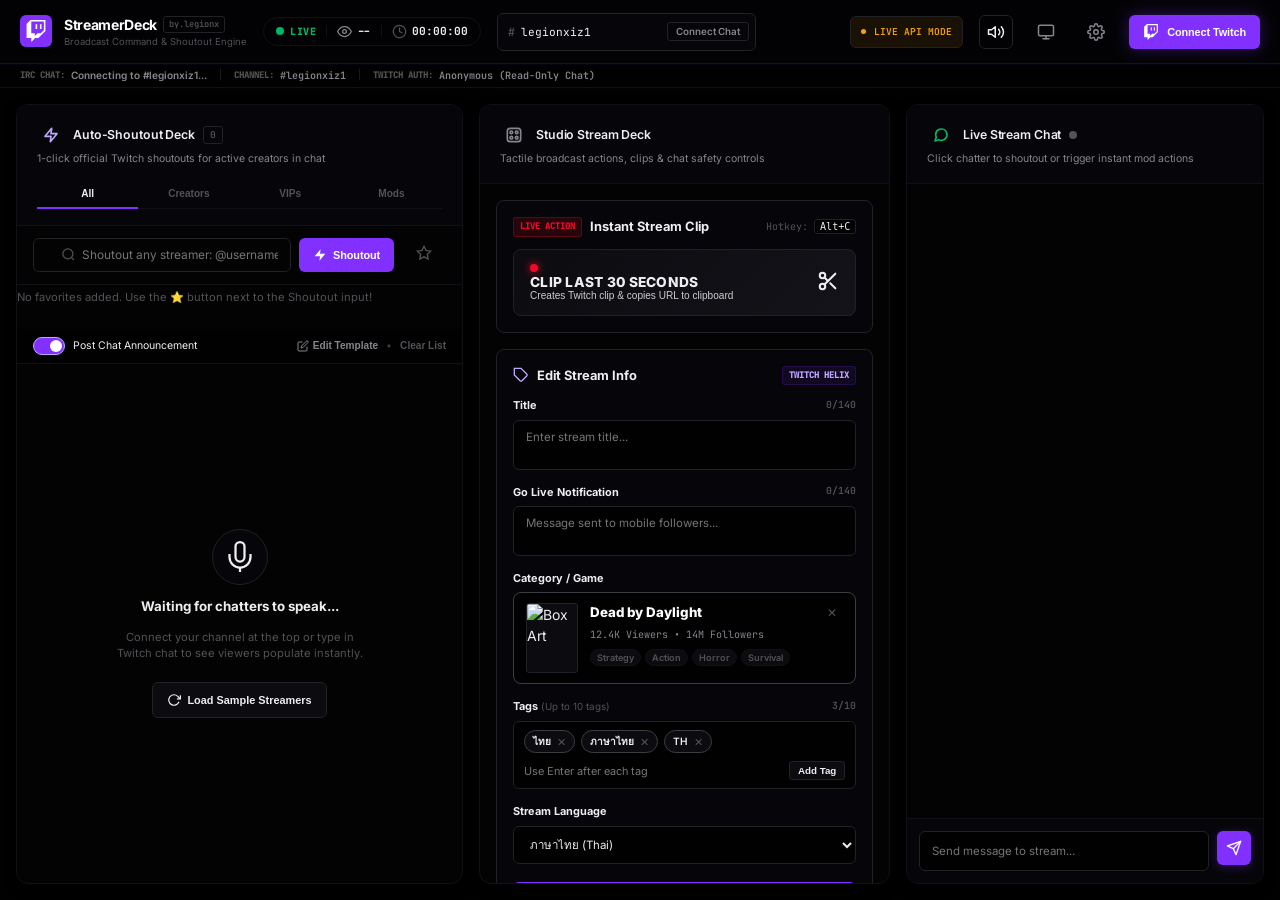
==== commit 7649e863: "feat: change default shoutout message to '!so @{username}'" ====
--- a/index.html
+++ b/index.html
@@ -752,7 +752,7 @@
           <div class="form-group-modal">
             <label for="templateEditorTextarea">Message Template</label>
             <textarea id="templateEditorTextarea" rows="3"
-              placeholder="Enter shoutout template...">⭐ Check out @{username} at https://twitch.tv/{username} ! They were last streaming {game} — give them a follow! 💜</textarea>
+              placeholder="Enter shoutout template...">!so @{username}</textarea>
 
             <div class="tag-chips-row">
               <span class="tag-row-label">Insert Dynamic Tags:</span>
